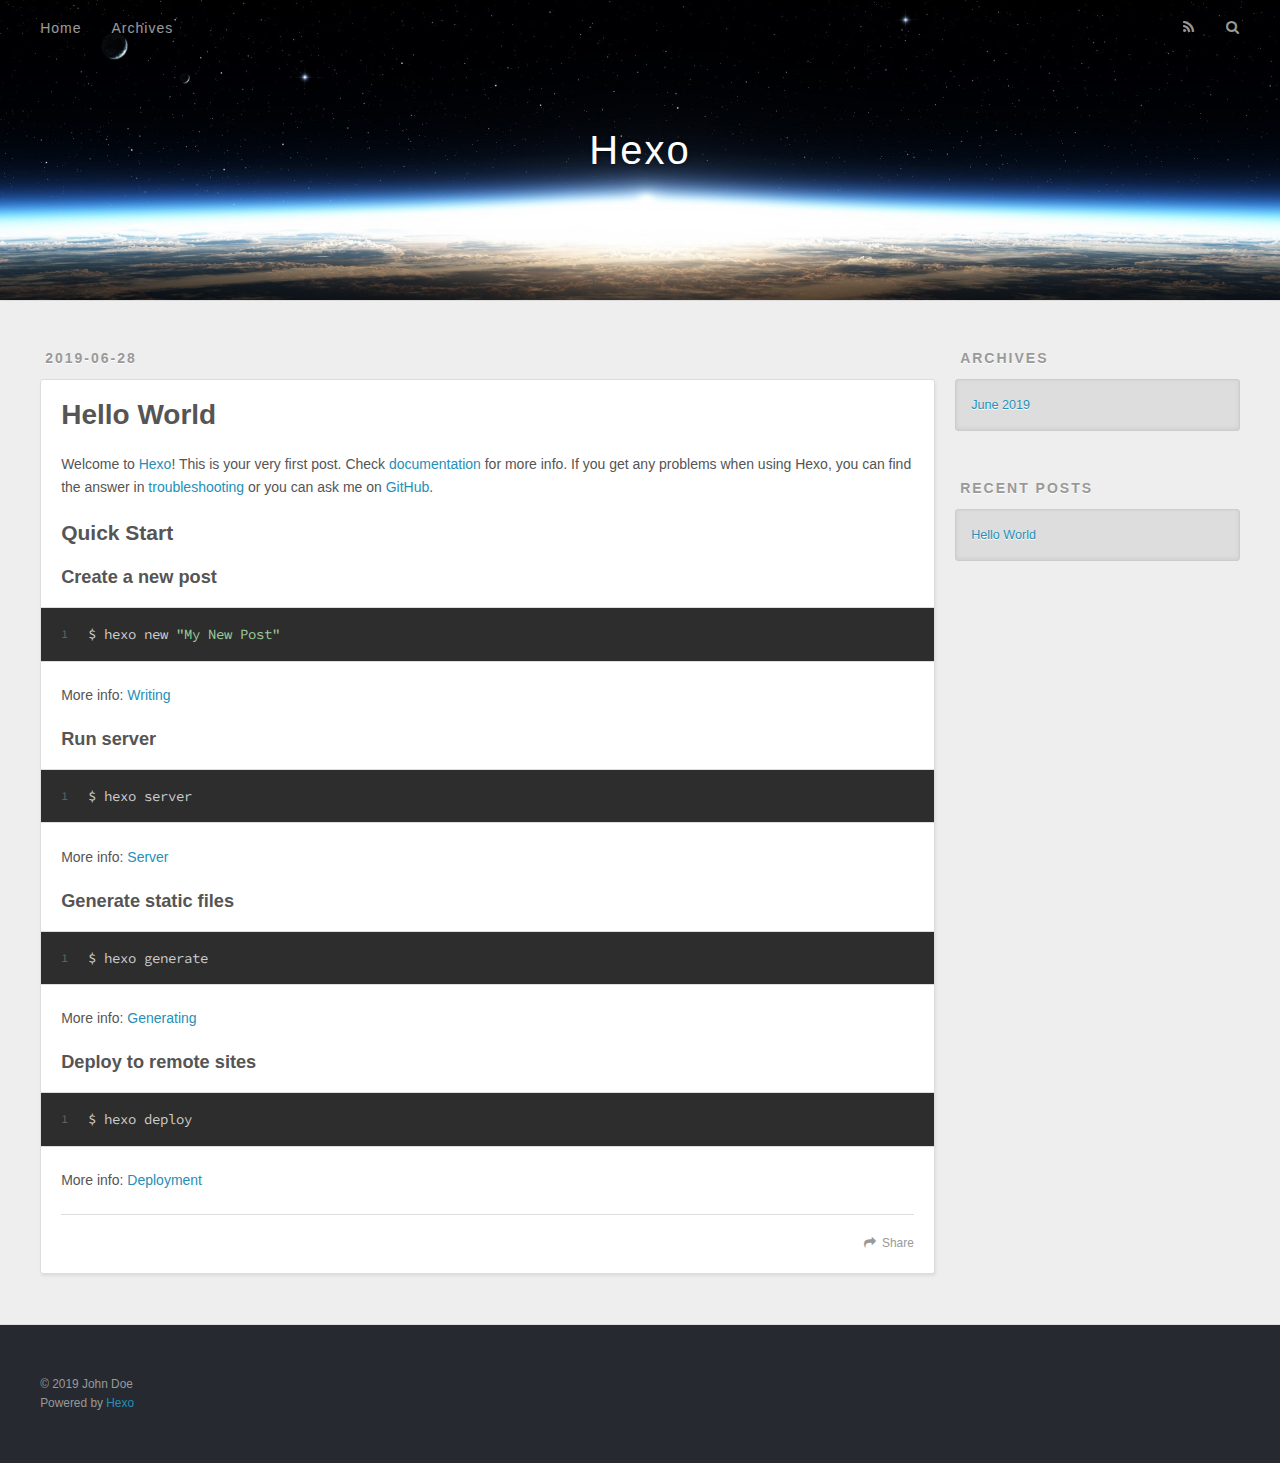
==== index.html @ 9d2465bb "Site updated: 2019-06-28 13:57:06" ====
<!DOCTYPE html>
<html>
<head><meta name="generator" content="Hexo 3.9.0">
  <meta charset="utf-8">
  

  
  <title>Hexo</title>
  <meta name="viewport" content="width=device-width, initial-scale=1, maximum-scale=1">
  <meta property="og:type" content="website">
<meta property="og:title" content="Hexo">
<meta property="og:url" content="http://yoursite.com/index.html">
<meta property="og:site_name" content="Hexo">
<meta property="og:locale" content="default">
<meta name="twitter:card" content="summary">
<meta name="twitter:title" content="Hexo">
  
    <link rel="alternate" href="/atom.xml" title="Hexo" type="application/atom+xml">
  
  
    <link rel="icon" href="/favicon.png">
  
  
    <link href="//fonts.googleapis.com/css?family=Source+Code+Pro" rel="stylesheet" type="text/css">
  
  <link rel="stylesheet" href="/css/style.css">
</head>
</html>
<body>
  <div id="container">
    <div id="wrap">
      <header id="header">
  <div id="banner"></div>
  <div id="header-outer" class="outer">
    <div id="header-title" class="inner">
      <h1 id="logo-wrap">
        <a href="/" id="logo">Hexo</a>
      </h1>
      
    </div>
    <div id="header-inner" class="inner">
      <nav id="main-nav">
        <a id="main-nav-toggle" class="nav-icon"></a>
        
          <a class="main-nav-link" href="/">Home</a>
        
          <a class="main-nav-link" href="/archives">Archives</a>
        
      </nav>
      <nav id="sub-nav">
        
          <a id="nav-rss-link" class="nav-icon" href="/atom.xml" title="RSS Feed"></a>
        
        <a id="nav-search-btn" class="nav-icon" title="Search"></a>
      </nav>
      <div id="search-form-wrap">
        <form action="//google.com/search" method="get" accept-charset="UTF-8" class="search-form"><input type="search" name="q" class="search-form-input" placeholder="Search"><button type="submit" class="search-form-submit">&#xF002;</button><input type="hidden" name="sitesearch" value="http://yoursite.com"></form>
      </div>
    </div>
  </div>
</header>
      <div class="outer">
        <section id="main">
  
    <article id="post-hello-world" class="article article-type-post" itemscope itemprop="blogPost">
  <div class="article-meta">
    <a href="/2019/06/28/hello-world/" class="article-date">
  <time datetime="2019-06-28T05:47:01.950Z" itemprop="datePublished">2019-06-28</time>
</a>
    
  </div>
  <div class="article-inner">
    
    
      <header class="article-header">
        
  
    <h1 itemprop="name">
      <a class="article-title" href="/2019/06/28/hello-world/">Hello World</a>
    </h1>
  

      </header>
    
    <div class="article-entry" itemprop="articleBody">
      
        <p>Welcome to <a href="https://hexo.io/" target="_blank" rel="noopener">Hexo</a>! This is your very first post. Check <a href="https://hexo.io/docs/" target="_blank" rel="noopener">documentation</a> for more info. If you get any problems when using Hexo, you can find the answer in <a href="https://hexo.io/docs/troubleshooting.html" target="_blank" rel="noopener">troubleshooting</a> or you can ask me on <a href="https://github.com/hexojs/hexo/issues" target="_blank" rel="noopener">GitHub</a>.</p>
<h2 id="Quick-Start"><a href="#Quick-Start" class="headerlink" title="Quick Start"></a>Quick Start</h2><h3 id="Create-a-new-post"><a href="#Create-a-new-post" class="headerlink" title="Create a new post"></a>Create a new post</h3><figure class="highlight bash"><table><tr><td class="gutter"><pre><span class="line">1</span><br></pre></td><td class="code"><pre><span class="line">$ hexo new <span class="string">"My New Post"</span></span><br></pre></td></tr></table></figure>

<p>More info: <a href="https://hexo.io/docs/writing.html" target="_blank" rel="noopener">Writing</a></p>
<h3 id="Run-server"><a href="#Run-server" class="headerlink" title="Run server"></a>Run server</h3><figure class="highlight bash"><table><tr><td class="gutter"><pre><span class="line">1</span><br></pre></td><td class="code"><pre><span class="line">$ hexo server</span><br></pre></td></tr></table></figure>

<p>More info: <a href="https://hexo.io/docs/server.html" target="_blank" rel="noopener">Server</a></p>
<h3 id="Generate-static-files"><a href="#Generate-static-files" class="headerlink" title="Generate static files"></a>Generate static files</h3><figure class="highlight bash"><table><tr><td class="gutter"><pre><span class="line">1</span><br></pre></td><td class="code"><pre><span class="line">$ hexo generate</span><br></pre></td></tr></table></figure>

<p>More info: <a href="https://hexo.io/docs/generating.html" target="_blank" rel="noopener">Generating</a></p>
<h3 id="Deploy-to-remote-sites"><a href="#Deploy-to-remote-sites" class="headerlink" title="Deploy to remote sites"></a>Deploy to remote sites</h3><figure class="highlight bash"><table><tr><td class="gutter"><pre><span class="line">1</span><br></pre></td><td class="code"><pre><span class="line">$ hexo deploy</span><br></pre></td></tr></table></figure>

<p>More info: <a href="https://hexo.io/docs/deployment.html" target="_blank" rel="noopener">Deployment</a></p>

      
    </div>
    <footer class="article-footer">
      <a data-url="http://yoursite.com/2019/06/28/hello-world/" data-id="cjxfopg160000b0yqtw25tuta" class="article-share-link">Share</a>
      
      
    </footer>
  </div>
  
</article>


  


</section>
        
          <aside id="sidebar">
  
    

  
    

  
    
  
    
  <div class="widget-wrap">
    <h3 class="widget-title">Archives</h3>
    <div class="widget">
      <ul class="archive-list"><li class="archive-list-item"><a class="archive-list-link" href="/archives/2019/06/">June 2019</a></li></ul>
    </div>
  </div>


  
    
  <div class="widget-wrap">
    <h3 class="widget-title">Recent Posts</h3>
    <div class="widget">
      <ul>
        
          <li>
            <a href="/2019/06/28/hello-world/">Hello World</a>
          </li>
        
      </ul>
    </div>
  </div>

  
</aside>
        
      </div>
      <footer id="footer">
  
  <div class="outer">
    <div id="footer-info" class="inner">
      &copy; 2019 John Doe<br>
      Powered by <a href="http://hexo.io/" target="_blank">Hexo</a>
    </div>
  </div>
</footer>
    </div>
    <nav id="mobile-nav">
  
    <a href="/" class="mobile-nav-link">Home</a>
  
    <a href="/archives" class="mobile-nav-link">Archives</a>
  
</nav>
    

<script src="//ajax.googleapis.com/ajax/libs/jquery/2.0.3/jquery.min.js"></script>


  <link rel="stylesheet" href="/fancybox/jquery.fancybox.css">
  <script src="/fancybox/jquery.fancybox.pack.js"></script>


<script src="/js/script.js"></script>



  </div>
</body>
</html>
---- css/style.css ----
body {
  width: 100%;
}
body:before,
body:after {
  content: "";
  display: table;
}
body:after {
  clear: both;
}
html,
body,
div,
span,
applet,
object,
iframe,
h1,
h2,
h3,
h4,
h5,
h6,
p,
blockquote,
pre,
a,
abbr,
acronym,
address,
big,
cite,
code,
del,
dfn,
em,
img,
ins,
kbd,
q,
s,
samp,
small,
strike,
strong,
sub,
sup,
tt,
var,
dl,
dt,
dd,
ol,
ul,
li,
fieldset,
form,
label,
legend,
table,
caption,
tbody,
tfoot,
thead,
tr,
th,
td {
  margin: 0;
  padding: 0;
  border: 0;
  outline: 0;
  font-weight: inherit;
  font-style: inherit;
  font-family: inherit;
  font-size: 100%;
  vertical-align: baseline;
}
body {
  line-height: 1;
  color: #000;
  background: #fff;
}
ol,
ul {
  list-style: none;
}
table {
  border-collapse: separate;
  border-spacing: 0;
  vertical-align: middle;
}
caption,
th,
td {
  text-align: left;
  font-weight: normal;
  vertical-align: middle;
}
a img {
  border: none;
}
input,
button {
  margin: 0;
  padding: 0;
}
input::-moz-focus-inner,
button::-moz-focus-inner {
  border: 0;
  padding: 0;
}
@font-face {
  font-family: FontAwesome;
  font-style: normal;
  font-weight: normal;
  src: url("fonts/fontawesome-webfont.eot?v=#4.0.3");
  src: url("fonts/fontawesome-webfont.eot?#iefix&v=#4.0.3") format("embedded-opentype"), url("fonts/fontawesome-webfont.woff?v=#4.0.3") format("woff"), url("fonts/fontawesome-webfont.ttf?v=#4.0.3") format("truetype"), url("fonts/fontawesome-webfont.svg#fontawesomeregular?v=#4.0.3") format("svg");
}
html,
body,
#container {
  height: 100%;
}
body {
  background: #eee;
  font: 14px -apple-system, BlinkMacSystemFont, "Segoe UI", "Roboto", "Oxygen", "Ubuntu", "Cantarell", "Fira Sans", "Droid Sans", "Helvetica Neue", sans-serif;
  -webkit-text-size-adjust: 100%;
}
.outer {
  max-width: 1220px;
  margin: 0 auto;
  padding: 0 20px;
}
.outer:before,
.outer:after {
  content: "";
  display: table;
}
.outer:after {
  clear: both;
}
.inner {
  display: inline;
  float: left;
  width: 98.33333333333333%;
  margin: 0 0.833333333333333%;
}
.left,
.alignleft {
  float: left;
}
.right,
.alignright {
  float: right;
}
.clear {
  clear: both;
}
#container {
  position: relative;
}
.mobile-nav-on {
  overflow: hidden;
}
#wrap {
  height: 100%;
  width: 100%;
  position: absolute;
  top: 0;
  left: 0;
  -webkit-transition: 0.2s ease-out;
  -moz-transition: 0.2s ease-out;
  -ms-transition: 0.2s ease-out;
  transition: 0.2s ease-out;
  z-index: 1;
  background: #eee;
}
.mobile-nav-on #wrap {
  left: 280px;
}
@media screen and (min-width: 768px) {
  #main {
    display: inline;
    float: left;
    width: 73.33333333333333%;
    margin: 0 0.833333333333333%;
  }
}
.article-date,
.article-category-link,
.archive-year,
.widget-title {
  text-decoration: none;
  text-transform: uppercase;
  letter-spacing: 2px;
  color: #999;
  margin-bottom: 1em;
  margin-left: 5px;
  line-height: 1em;
  text-shadow: 0 1px #fff;
  font-weight: bold;
}
.article-inner,
.archive-article-inner {
  background: #fff;
  -webkit-box-shadow: 1px 2px 3px #ddd;
  box-shadow: 1px 2px 3px #ddd;
  border: 1px solid #ddd;
  border-radius: 3px;
}
.article-entry h1,
.widget h1 {
  font-size: 2em;
}
.article-entry h2,
.widget h2 {
  font-size: 1.5em;
}
.article-entry h3,
.widget h3 {
  font-size: 1.3em;
}
.article-entry h4,
.widget h4 {
  font-size: 1.2em;
}
.article-entry h5,
.widget h5 {
  font-size: 1em;
}
.article-entry h6,
.widget h6 {
  font-size: 1em;
  color: #999;
}
.article-entry hr,
.widget hr {
  border: 1px dashed #ddd;
}
.article-entry strong,
.widget strong {
  font-weight: bold;
}
.article-entry em,
.widget em,
.article-entry cite,
.widget cite {
  font-style: italic;
}
.article-entry sup,
.widget sup,
.article-entry sub,
.widget sub {
  font-size: 0.75em;
  line-height: 0;
  position: relative;
  vertical-align: baseline;
}
.article-entry sup,
.widget sup {
  top: -0.5em;
}
.article-entry sub,
.widget sub {
  bottom: -0.2em;
}
.article-entry small,
.widget small {
  font-size: 0.85em;
}
.article-entry acronym,
.widget acronym,
.article-entry abbr,
.widget abbr {
  border-bottom: 1px dotted;
}
.article-entry ul,
.widget ul,
.article-entry ol,
.widget ol,
.article-entry dl,
.widget dl {
  margin: 0 20px;
  line-height: 1.6em;
}
.article-entry ul ul,
.widget ul ul,
.article-entry ol ul,
.widget ol ul,
.article-entry ul ol,
.widget ul ol,
.article-entry ol ol,
.widget ol ol {
  margin-top: 0;
  margin-bottom: 0;
}
.article-entry ul,
.widget ul {
  list-style: disc;
}
.article-entry ol,
.widget ol {
  list-style: decimal;
}
.article-entry dt,
.widget dt {
  font-weight: bold;
}
#header {
  height: 300px;
  position: relative;
  border-bottom: 1px solid #ddd;
}
#header:before,
#header:after {
  content: "";
  position: absolute;
  left: 0;
  right: 0;
  height: 40px;
}
#header:before {
  top: 0;
  background: -webkit-linear-gradient(rgba(0,0,0,0.2), transparent);
  background: -moz-linear-gradient(rgba(0,0,0,0.2), transparent);
  background: -ms-linear-gradient(rgba(0,0,0,0.2), transparent);
  background: linear-gradient(rgba(0,0,0,0.2), transparent);
}
#header:after {
  bottom: 0;
  background: -webkit-linear-gradient(transparent, rgba(0,0,0,0.2));
  background: -moz-linear-gradient(transparent, rgba(0,0,0,0.2));
  background: -ms-linear-gradient(transparent, rgba(0,0,0,0.2));
  background: linear-gradient(transparent, rgba(0,0,0,0.2));
}
#header-outer {
  height: 100%;
  position: relative;
}
#header-inner {
  position: relative;
  overflow: hidden;
}
#banner {
  position: absolute;
  top: 0;
  left: 0;
  width: 100%;
  height: 100%;
  background: url("images/banner.jpg") center #000;
  -webkit-background-size: cover;
  -moz-background-size: cover;
  background-size: cover;
  z-index: -1;
}
#header-title {
  text-align: center;
  height: 40px;
  position: absolute;
  top: 50%;
  left: 0;
  margin-top: -20px;
}
#logo,
#subtitle {
  text-decoration: none;
  color: #fff;
  font-weight: 300;
  text-shadow: 0 1px 4px rgba(0,0,0,0.3);
}
#logo {
  font-size: 40px;
  line-height: 40px;
  letter-spacing: 2px;
}
#subtitle {
  font-size: 16px;
  line-height: 16px;
  letter-spacing: 1px;
}
#subtitle-wrap {
  margin-top: 16px;
}
#main-nav {
  float: left;
  margin-left: -15px;
}
.nav-icon,
.main-nav-link {
  float: left;
  color: #fff;
  opacity: 0.6;
  text-decoration: none;
  text-shadow: 0 1px rgba(0,0,0,0.2);
  -webkit-transition: opacity 0.2s;
  -moz-transition: opacity 0.2s;
  -ms-transition: opacity 0.2s;
  transition: opacity 0.2s;
  display: block;
  padding: 20px 15px;
}
.nav-icon:hover,
.main-nav-link:hover {
  opacity: 1;
}
.nav-icon {
  font-family: FontAwesome;
  text-align: center;
  font-size: 14px;
  width: 14px;
  height: 14px;
  padding: 20px 15px;
  position: relative;
  cursor: pointer;
}
.main-nav-link {
  font-weight: 300;
  letter-spacing: 1px;
}
@media screen and (max-width: 479px) {
  .main-nav-link {
    display: none;
  }
}
#main-nav-toggle {
  display: none;
}
#main-nav-toggle:before {
  content: "\f0c9";
}
@media screen and (max-width: 479px) {
  #main-nav-toggle {
    display: block;
  }
}
#sub-nav {
  float: right;
  margin-right: -15px;
}
#nav-rss-link:before {
  content: "\f09e";
}
#nav-search-btn:before {
  content: "\f002";
}
#search-form-wrap {
  position: absolute;
  top: 15px;
  width: 150px;
  height: 30px;
  right: -150px;
  opacity: 0;
  -webkit-transition: 0.2s ease-out;
  -moz-transition: 0.2s ease-out;
  -ms-transition: 0.2s ease-out;
  transition: 0.2s ease-out;
}
#search-form-wrap.on {
  opacity: 1;
  right: 0;
}
@media screen and (max-width: 479px) {
  #search-form-wrap {
    width: 100%;
    right: -100%;
  }
}
.search-form {
  position: absolute;
  top: 0;
  left: 0;
  right: 0;
  background: #fff;
  padding: 5px 15px;
  border-radius: 15px;
  -webkit-box-shadow: 0 0 10px rgba(0,0,0,0.3);
  box-shadow: 0 0 10px rgba(0,0,0,0.3);
}
.search-form-input {
  border: none;
  background: none;
  color: #555;
  width: 100%;
  font: 13px -apple-system, BlinkMacSystemFont, "Segoe UI", "Roboto", "Oxygen", "Ubuntu", "Cantarell", "Fira Sans", "Droid Sans", "Helvetica Neue", sans-serif;
  outline: none;
}
.search-form-input::-webkit-search-results-decoration,
.search-form-input::-webkit-search-cancel-button {
  -webkit-appearance: none;
}
.search-form-submit {
  position: absolute;
  top: 50%;
  right: 10px;
  margin-top: -7px;
  font: 13px FontAwesome;
  border: none;
  background: none;
  color: #bbb;
  cursor: pointer;
}
.search-form-submit:hover,
.search-form-submit:focus {
  color: #777;
}
.article {
  margin: 50px 0;
}
.article-inner {
  overflow: hidden;
}
.article-meta:before,
.article-meta:after {
  content: "";
  display: table;
}
.article-meta:after {
  clear: both;
}
.article-date {
  float: left;
}
.article-category {
  float: left;
  line-height: 1em;
  color: #ccc;
  text-shadow: 0 1px #fff;
  margin-left: 8px;
}
.article-category:before {
  content: "\2022";
}
.article-category-link {
  margin: 0 12px 1em;
}
.article-header {
  padding: 20px 20px 0;
}
.article-title {
  text-decoration: none;
  font-size: 2em;
  font-weight: bold;
  color: #555;
  line-height: 1.1em;
  -webkit-transition: color 0.2s;
  -moz-transition: color 0.2s;
  -ms-transition: color 0.2s;
  transition: color 0.2s;
}
a.article-title:hover {
  color: #258fb8;
}
.article-entry {
  color: #555;
  padding: 0 20px;
}
.article-entry:before,
.article-entry:after {
  content: "";
  display: table;
}
.article-entry:after {
  clear: both;
}
.article-entry p,
.article-entry table {
  line-height: 1.6em;
  margin: 1.6em 0;
}
.article-entry h1,
.article-entry h2,
.article-entry h3,
.article-entry h4,
.article-entry h5,
.article-entry h6 {
  font-weight: bold;
}
.article-entry h1,
.article-entry h2,
.article-entry h3,
.article-entry h4,
.article-entry h5,
.article-entry h6 {
  line-height: 1.1em;
  margin: 1.1em 0;
}
.article-entry a {
  color: #258fb8;
  text-decoration: none;
}
.article-entry a:hover {
  text-decoration: underline;
}
.article-entry ul,
.article-entry ol,
.article-entry dl {
  margin-top: 1.6em;
  margin-bottom: 1.6em;
}
.article-entry img,
.article-entry video {
  max-width: 100%;
  height: auto;
  display: block;
  margin: auto;
}
.article-entry iframe {
  border: none;
}
.article-entry table {
  width: 100%;
  border-collapse: collapse;
  border-spacing: 0;
}
.article-entry th {
  font-weight: bold;
  border-bottom: 3px solid #ddd;
  padding-bottom: 0.5em;
}
.article-entry td {
  border-bottom: 1px solid #ddd;
  padding: 10px 0;
}
.article-entry blockquote {
  font-family: Georgia, "Times New Roman", serif;
  font-size: 1.4em;
  margin: 1.6em 20px;
  text-align: center;
}
.article-entry blockquote footer {
  font-size: 14px;
  margin: 1.6em 0;
  font-family: -apple-system, BlinkMacSystemFont, "Segoe UI", "Roboto", "Oxygen", "Ubuntu", "Cantarell", "Fira Sans", "Droid Sans", "Helvetica Neue", sans-serif;
}
.article-entry blockquote footer cite:before {
  content: "—";
  padding: 0 0.5em;
}
.article-entry .pullquote {
  text-align: left;
  width: 45%;
  margin: 0;
}
.article-entry .pullquote.left {
  margin-left: 0.5em;
  margin-right: 1em;
}
.article-entry .pullquote.right {
  margin-right: 0.5em;
  margin-left: 1em;
}
.article-entry .caption {
  color: #999;
  display: block;
  font-size: 0.9em;
  margin-top: 0.5em;
  position: relative;
  text-align: center;
}
.article-entry .video-container {
  position: relative;
  padding-top: 56.25%;
  height: 0;
  overflow: hidden;
}
.article-entry .video-container iframe,
.article-entry .video-container object,
.article-entry .video-container embed {
  position: absolute;
  top: 0;
  left: 0;
  width: 100%;
  height: 100%;
  margin-top: 0;
}
.article-more-link a {
  display: inline-block;
  line-height: 1em;
  padding: 6px 15px;
  border-radius: 15px;
  background: #eee;
  color: #999;
  text-shadow: 0 1px #fff;
  text-decoration: none;
}
.article-more-link a:hover {
  background: #258fb8;
  color: #fff;
  text-decoration: none;
  text-shadow: 0 1px #1e7293;
}
.article-footer {
  font-size: 0.85em;
  line-height: 1.6em;
  border-top: 1px solid #ddd;
  padding-top: 1.6em;
  margin: 0 20px 20px;
}
.article-footer:before,
.article-footer:after {
  content: "";
  display: table;
}
.article-footer:after {
  clear: both;
}
.article-footer a {
  color: #999;
  text-decoration: none;
}
.article-footer a:hover {
  color: #555;
}
.article-tag-list-item {
  float: left;
  margin-right: 10px;
}
.article-tag-list-link:before {
  content: "#";
}
.article-comment-link {
  float: right;
}
.article-comment-link:before {
  content: "\f075";
  font-family: FontAwesome;
  padding-right: 8px;
}
.article-share-link {
  cursor: pointer;
  float: right;
  margin-left: 20px;
}
.article-share-link:before {
  content: "\f064";
  font-family: FontAwesome;
  padding-right: 6px;
}
#article-nav {
  position: relative;
}
#article-nav:before,
#article-nav:after {
  content: "";
  display: table;
}
#article-nav:after {
  clear: both;
}
@media screen and (min-width: 768px) {
  #article-nav {
    margin: 50px 0;
  }
  #article-nav:before {
    width: 8px;
    height: 8px;
    position: absolute;
    top: 50%;
    left: 50%;
    margin-top: -4px;
    margin-left: -4px;
    content: "";
    border-radius: 50%;
    background: #ddd;
    -webkit-box-shadow: 0 1px 2px #fff;
    box-shadow: 0 1px 2px #fff;
  }
}
.article-nav-link-wrap {
  text-decoration: none;
  text-shadow: 0 1px #fff;
  color: #999;
  -webkit-box-sizing: border-box;
  -moz-box-sizing: border-box;
  box-sizing: border-box;
  margin-top: 50px;
  text-align: center;
  display: block;
}
.article-nav-link-wrap:hover {
  color: #555;
}
@media screen and (min-width: 768px) {
  .article-nav-link-wrap {
    width: 50%;
    margin-top: 0;
  }
}
@media screen and (min-width: 768px) {
  #article-nav-newer {
    float: left;
    text-align: right;
    padding-right: 20px;
  }
}
@media screen and (min-width: 768px) {
  #article-nav-older {
    float: right;
    text-align: left;
    padding-left: 20px;
  }
}
.article-nav-caption {
  text-transform: uppercase;
  letter-spacing: 2px;
  color: #ddd;
  line-height: 1em;
  font-weight: bold;
}
#article-nav-newer .article-nav-caption {
  margin-right: -2px;
}
.article-nav-title {
  font-size: 0.85em;
  line-height: 1.6em;
  margin-top: 0.5em;
}
.article-share-box {
  position: absolute;
  display: none;
  background: #fff;
  -webkit-box-shadow: 1px 2px 10px rgba(0,0,0,0.2);
  box-shadow: 1px 2px 10px rgba(0,0,0,0.2);
  border-radius: 3px;
  margin-left: -145px;
  overflow: hidden;
  z-index: 1;
}
.article-share-box.on {
  display: block;
}
.article-share-input {
  width: 100%;
  background: none;
  -webkit-box-sizing: border-box;
  -moz-box-sizing: border-box;
  box-sizing: border-box;
  font: 14px -apple-system, BlinkMacSystemFont, "Segoe UI", "Roboto", "Oxygen", "Ubuntu", "Cantarell", "Fira Sans", "Droid Sans", "Helvetica Neue", sans-serif;
  padding: 0 15px;
  color: #555;
  outline: none;
  border: 1px solid #ddd;
  border-radius: 3px 3px 0 0;
  height: 36px;
  line-height: 36px;
}
.article-share-links {
  background: #eee;
}
.article-share-links:before,
.article-share-links:after {
  content: "";
  display: table;
}
.article-share-links:after {
  clear: both;
}
.article-share-twitter,
.article-share-facebook,
.article-share-pinterest,
.article-share-google {
  width: 50px;
  height: 36px;
  display: block;
  float: left;
  position: relative;
  color: #999;
  text-shadow: 0 1px #fff;
}
.article-share-twitter:before,
.article-share-facebook:before,
.article-share-pinterest:before,
.article-share-google:before {
  font-size: 20px;
  font-family: FontAwesome;
  width: 20px;
  height: 20px;
  position: absolute;
  top: 50%;
  left: 50%;
  margin-top: -10px;
  margin-left: -10px;
  text-align: center;
}
.article-share-twitter:hover,
.article-share-facebook:hover,
.article-share-pinterest:hover,
.article-share-google:hover {
  color: #fff;
}
.article-share-twitter:before {
  content: "\f099";
}
.article-share-twitter:hover {
  background: #00aced;
  text-shadow: 0 1px #008abe;
}
.article-share-facebook:before {
  content: "\f09a";
}
.article-share-facebook:hover {
  background: #3b5998;
  text-shadow: 0 1px #2f477a;
}
.article-share-pinterest:before {
  content: "\f0d2";
}
.article-share-pinterest:hover {
  background: #cb2027;
  text-shadow: 0 1px #a21a1f;
}
.article-share-google:before {
  content: "\f0d5";
}
.article-share-google:hover {
  background: #dd4b39;
  text-shadow: 0 1px #be3221;
}
.article-gallery {
  background: #000;
  position: relative;
}
.article-gallery-photos {
  position: relative;
  overflow: hidden;
}
.article-gallery-img {
  display: none;
  max-width: 100%;
}
.article-gallery-img:first-child {
  display: block;
}
.article-gallery-img.loaded {
  position: absolute;
  display: block;
}
.article-gallery-img img {
  display: block;
  max-width: 100%;
  margin: 0 auto;
}
#comments {
  background: #fff;
  -webkit-box-shadow: 1px 2px 3px #ddd;
  box-shadow: 1px 2px 3px #ddd;
  padding: 20px;
  border: 1px solid #ddd;
  border-radius: 3px;
  margin: 50px 0;
}
#comments a {
  color: #258fb8;
}
.archives-wrap {
  margin: 50px 0;
}
.archives:before,
.archives:after {
  content: "";
  display: table;
}
.archives:after {
  clear: both;
}
.archive-year-wrap {
  margin-bottom: 1em;
}
.archives {
  -webkit-column-gap: 10px;
  -moz-column-gap: 10px;
  column-gap: 10px;
}
@media screen and (min-width: 480px) and (max-width: 767px) {
  .archives {
    -webkit-column-count: 2;
    -moz-column-count: 2;
    column-count: 2;
  }
}
@media screen and (min-width: 768px) {
  .archives {
    -webkit-column-count: 3;
    -moz-column-count: 3;
    column-count: 3;
  }
}
.archive-article {
  -webkit-column-break-inside: avoid;
  page-break-inside: avoid;
  overflow: hidden;
  break-inside: avoid-column;
}
.archive-article-inner {
  padding: 10px;
  margin-bottom: 15px;
}
.archive-article-title {
  text-decoration: none;
  font-weight: bold;
  color: #555;
  -webkit-transition: color 0.2s;
  -moz-transition: color 0.2s;
  -ms-transition: color 0.2s;
  transition: color 0.2s;
  line-height: 1.6em;
}
.archive-article-title:hover {
  color: #258fb8;
}
.archive-article-footer {
  margin-top: 1em;
}
.archive-article-date {
  color: #999;
  text-decoration: none;
  font-size: 0.85em;
  line-height: 1em;
  margin-bottom: 0.5em;
  display: block;
}
#page-nav {
  margin: 50px auto;
  background: #fff;
  -webkit-box-shadow: 1px 2px 3px #ddd;
  box-shadow: 1px 2px 3px #ddd;
  border: 1px solid #ddd;
  border-radius: 3px;
  text-align: center;
  color: #999;
  overflow: hidden;
}
#page-nav:before,
#page-nav:after {
  content: "";
  display: table;
}
#page-nav:after {
  clear: both;
}
#page-nav a,
#page-nav span {
  padding: 10px 20px;
  line-height: 1;
  height: 2ex;
}
#page-nav a {
  color: #999;
  text-decoration: none;
}
#page-nav a:hover {
  background: #999;
  color: #fff;
}
#page-nav .prev {
  float: left;
}
#page-nav .next {
  float: right;
}
#page-nav .page-number {
  display: inline-block;
}
@media screen and (max-width: 479px) {
  #page-nav .page-number {
    display: none;
  }
}
#page-nav .current {
  color: #555;
  font-weight: bold;
}
#page-nav .space {
  color: #ddd;
}
#footer {
  background: #262a30;
  padding: 50px 0;
  border-top: 1px solid #ddd;
  color: #999;
}
#footer a {
  color: #258fb8;
  text-decoration: none;
}
#footer a:hover {
  text-decoration: underline;
}
#footer-info {
  line-height: 1.6em;
  font-size: 0.85em;
}
.article-entry pre,
.article-entry .highlight {
  background: #2d2d2d;
  margin: 0 -20px;
  padding: 15px 20px;
  border-style: solid;
  border-color: #ddd;
  border-width: 1px 0;
  overflow: auto;
  color: #ccc;
  line-height: 22.400000000000002px;
}
.article-entry .highlight .gutter pre,
.article-entry .gist .gist-file .gist-data .line-numbers {
  color: #666;
  font-size: 0.85em;
}
.article-entry pre,
.article-entry code {
  font-family: "Source Code Pro", Consolas, Monaco, Menlo, Consolas, monospace;
}
.article-entry code {
  background: #eee;
  text-shadow: 0 1px #fff;
  padding: 0 0.3em;
}
.article-entry pre code {
  background: none;
  text-shadow: none;
  padding: 0;
}
.article-entry .highlight pre {
  border: none;
  margin: 0;
  padding: 0;
}
.article-entry .highlight table {
  margin: 0;
  width: auto;
}
.article-entry .highlight td {
  border: none;
  padding: 0;
}
.article-entry .highlight figcaption {
  font-size: 0.85em;
  color: #999;
  line-height: 1em;
  margin-bottom: 1em;
}
.article-entry .highlight figcaption:before,
.article-entry .highlight figcaption:after {
  content: "";
  display: table;
}
.article-entry .highlight figcaption:after {
  clear: both;
}
.article-entry .highlight figcaption a {
  float: right;
}
.article-entry .highlight .gutter pre {
  text-align: right;
  padding-right: 20px;
}
.article-entry .highlight .line {
  height: 22.400000000000002px;
}
.article-entry .highlight .line.marked {
  background: #515151;
}
.article-entry .gist {
  margin: 0 -20px;
  border-style: solid;
  border-color: #ddd;
  border-width: 1px 0;
  background: #2d2d2d;
  padding: 15px 20px 15px 0;
}
.article-entry .gist .gist-file {
  border: none;
  font-family: "Source Code Pro", Consolas, Monaco, Menlo, Consolas, monospace;
  margin: 0;
}
.article-entry .gist .gist-file .gist-data {
  background: none;
  border: none;
}
.article-entry .gist .gist-file .gist-data .line-numbers {
  background: none;
  border: none;
  padding: 0 20px 0 0;
}
.article-entry .gist .gist-file .gist-data .line-data {
  padding: 0 !important;
}
.article-entry .gist .gist-file .highlight {
  margin: 0;
  padding: 0;
  border: none;
}
.article-entry .gist .gist-file .gist-meta {
  background: #2d2d2d;
  color: #999;
  font: 0.85em -apple-system, BlinkMacSystemFont, "Segoe UI", "Roboto", "Oxygen", "Ubuntu", "Cantarell", "Fira Sans", "Droid Sans", "Helvetica Neue", sans-serif;
  text-shadow: 0 0;
  padding: 0;
  margin-top: 1em;
  margin-left: 20px;
}
.article-entry .gist .gist-file .gist-meta a {
  color: #258fb8;
  font-weight: normal;
}
.article-entry .gist .gist-file .gist-meta a:hover {
  text-decoration: underline;
}
pre .comment,
pre .title {
  color: #999;
}
pre .variable,
pre .attribute,
pre .tag,
pre .regexp,
pre .ruby .constant,
pre .xml .tag .title,
pre .xml .pi,
pre .xml .doctype,
pre .html .doctype,
pre .css .id,
pre .css .class,
pre .css .pseudo {
  color: #f2777a;
}
pre .number,
pre .preprocessor,
pre .built_in,
pre .literal,
pre .params,
pre .constant {
  color: #f99157;
}
pre .class,
pre .ruby .class .title,
pre .css .rules .attribute {
  color: #9c9;
}
pre .string,
pre .value,
pre .inheritance,
pre .header,
pre .ruby .symbol,
pre .xml .cdata {
  color: #9c9;
}
pre .css .hexcolor {
  color: #6cc;
}
pre .function,
pre .python .decorator,
pre .python .title,
pre .ruby .function .title,
pre .ruby .title .keyword,
pre .perl .sub,
pre .javascript .title,
pre .coffeescript .title {
  color: #69c;
}
pre .keyword,
pre .javascript .function {
  color: #c9c;
}
@media screen and (max-width: 479px) {
  #mobile-nav {
    position: absolute;
    top: 0;
    left: 0;
    width: 280px;
    height: 100%;
    background: #191919;
    border-right: 1px solid #fff;
  }
}
@media screen and (max-width: 479px) {
  .mobile-nav-link {
    display: block;
    color: #999;
    text-decoration: none;
    padding: 15px 20px;
    font-weight: bold;
  }
  .mobile-nav-link:hover {
    color: #fff;
  }
}
@media screen and (min-width: 768px) {
  #sidebar {
    display: inline;
    float: left;
    width: 23.333333333333332%;
    margin: 0 0.833333333333333%;
  }
}
.widget-wrap {
  margin: 50px 0;
}
.widget {
  color: #777;
  text-shadow: 0 1px #fff;
  background: #ddd;
  -webkit-box-shadow: 0 -1px 4px #ccc inset;
  box-shadow: 0 -1px 4px #ccc inset;
  border: 1px solid #ccc;
  padding: 15px;
  border-radius: 3px;
}
.widget a {
  color: #258fb8;
  text-decoration: none;
}
.widget a:hover {
  text-decoration: underline;
}
.widget ul ul,
.widget ol ul,
.widget dl ul,
.widget ul ol,
.widget ol ol,
.widget dl ol,
.widget ul dl,
.widget ol dl,
.widget dl dl {
  margin-left: 15px;
  list-style: disc;
}
.widget {
  line-height: 1.6em;
  word-wrap: break-word;
  font-size: 0.9em;
}
.widget ul,
.widget ol {
  list-style: none;
  margin: 0;
}
.widget ul ul,
.widget ol ul,
.widget ul ol,
.widget ol ol {
  margin: 0 20px;
}
.widget ul ul,
.widget ol ul {
  list-style: disc;
}
.widget ul ol,
.widget ol ol {
  list-style: decimal;
}
.category-list-count,
.tag-list-count,
.archive-list-count {
  padding-left: 5px;
  color: #999;
  font-size: 0.85em;
}
.category-list-count:before,
.tag-list-count:before,
.archive-list-count:before {
  content: "(";
}
.category-list-count:after,
.tag-list-count:after,
.archive-list-count:after {
  content: ")";
}
.tagcloud a {
  margin-right: 5px;
  display: inline-block;
}
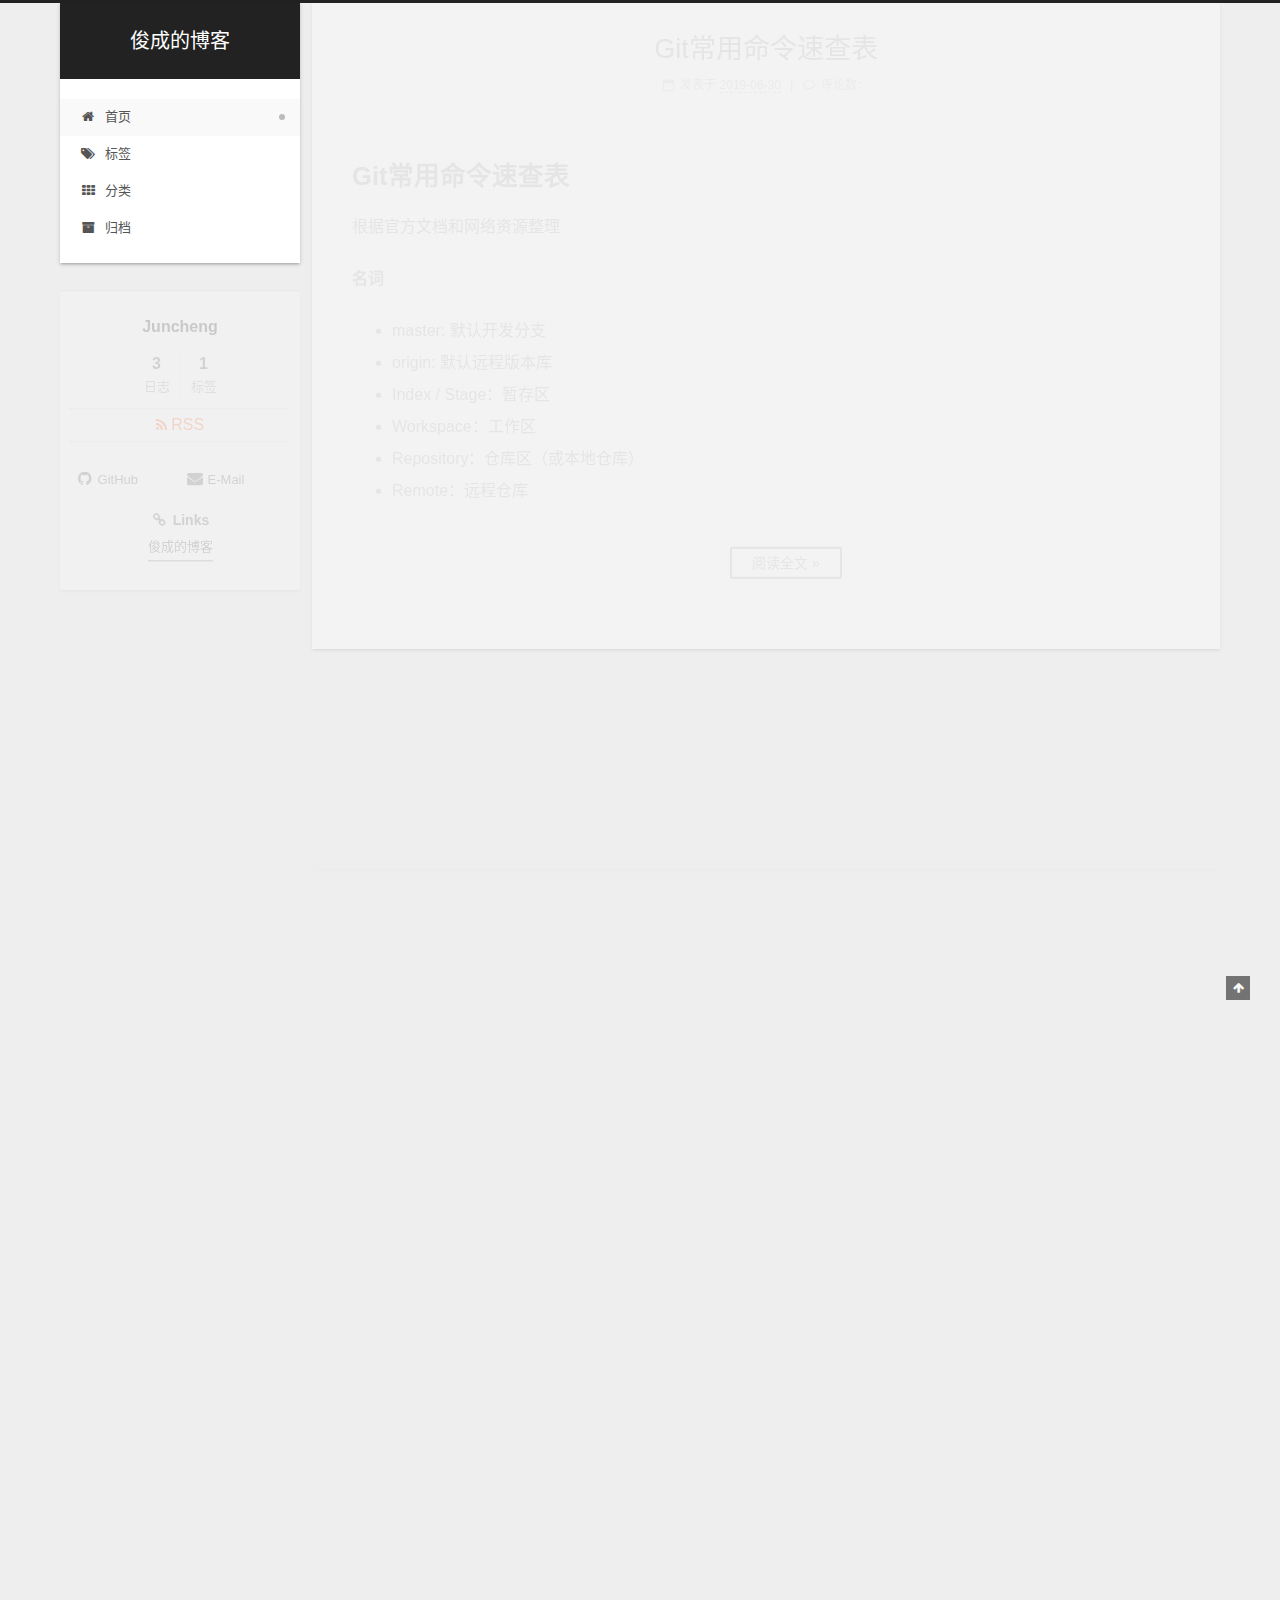
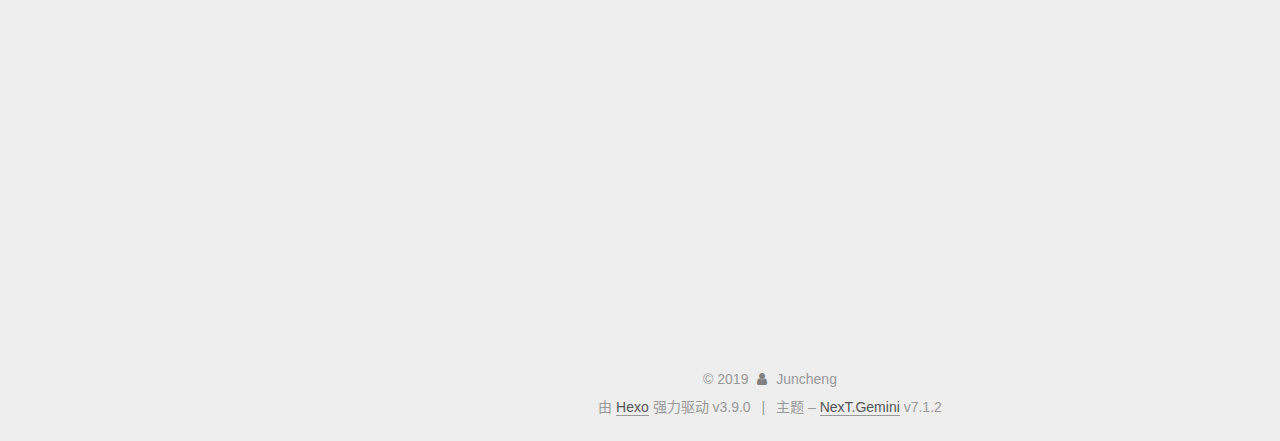
==== commit 9ddc8522: "Site updated: 2019-06-30 05:55:09" ====
--- a/index.html
+++ b/index.html
@@ -1,188 +1,1129 @@
 <!DOCTYPE html>
-<html>
+
+
+
+
+
+
+
+
+
+
+
+
+  
+
+
+<html class="theme-next gemini use-motion" lang="zh-CN">
 <head><meta name="generator" content="Hexo 3.9.0">
-  <meta charset="utf-8">
-  
-
-  
-  <title>Hexo</title>
-  <meta name="viewport" content="width=device-width, initial-scale=1, maximum-scale=1">
+  <meta charset="UTF-8">
+<meta http-equiv="X-UA-Compatible" content="IE=edge">
+<meta name="viewport" content="width=device-width, initial-scale=1, maximum-scale=2">
+<meta name="theme-color" content="#222">
+
+
+
+
+
+
+
+
+
+
+
+
+
+
+
+
+
+
+
+
+
+
+<link rel="stylesheet" href="/lib/font-awesome/css/font-awesome.min.css?v=4.7.0">
+
+<link rel="stylesheet" href="/css/main.css?v=7.1.2">
+
+
+  <link rel="apple-touch-icon" sizes="180x180" href="/images/apple-touch-icon-next.png?v=7.1.2">
+
+
+  <link rel="icon" type="image/png" sizes="32x32" href="/images/favicon-32x32-next.png?v=7.1.2">
+
+
+  <link rel="icon" type="image/png" sizes="16x16" href="/images/favicon-16x16-next.png?v=7.1.2">
+
+
+  <link rel="mask-icon" href="/images/logo.svg?v=7.1.2" color="#222">
+
+
+
+
+
+
+
+<script id="hexo.configurations">
+  var NexT = window.NexT || {};
+  var CONFIG = {
+    root: '/',
+    scheme: 'Gemini',
+    version: '7.1.2',
+    sidebar: {"position":"left","display":"post","offset":12,"onmobile":false,"dimmer":false},
+    back2top: true,
+    back2top_sidebar: false,
+    fancybox: false,
+    fastclick: false,
+    lazyload: false,
+    tabs: true,
+    motion: {"enable":true,"async":false,"transition":{"post_block":"fadeIn","post_header":"slideDownIn","post_body":"slideDownIn","coll_header":"slideLeftIn","sidebar":"slideUpIn"}},
+    algolia: {
+      applicationID: '',
+      apiKey: '',
+      indexName: '',
+      hits: {"per_page":10},
+      labels: {"input_placeholder":"Search for Posts","hits_empty":"We didn't find any results for the search: ${query}","hits_stats":"${hits} results found in ${time} ms"}
+    }
+  };
+</script>
+
+
+  
+
+
+
+
   <meta property="og:type" content="website">
-<meta property="og:title" content="Hexo">
-<meta property="og:url" content="http://yoursite.com/index.html">
-<meta property="og:site_name" content="Hexo">
-<meta property="og:locale" content="default">
+<meta property="og:title" content="俊成的博客">
+<meta property="og:url" content="https://juncheng210.github.com/index.html">
+<meta property="og:site_name" content="俊成的博客">
+<meta property="og:locale" content="zh-CN">
 <meta name="twitter:card" content="summary">
-<meta name="twitter:title" content="Hexo">
-  
-    <link rel="alternate" href="/atom.xml" title="Hexo" type="application/atom+xml">
-  
-  
-    <link rel="icon" href="/favicon.png">
-  
-  
-    <link href="//fonts.googleapis.com/css?family=Source+Code+Pro" rel="stylesheet" type="text/css">
-  
-  <link rel="stylesheet" href="/css/style.css">
+<meta name="twitter:title" content="俊成的博客">
+
+
+
+  <link rel="alternate" href="/atom.xml" title="俊成的博客" type="application/atom+xml">
+
+
+
+  
+  
+  <link rel="canonical" href="https://juncheng210.github.com/">
+
+
+
+<script id="page.configurations">
+  CONFIG.page = {
+    sidebar: "",
+  };
+</script>
+
+  <title>俊成的博客</title>
+  
+
+
+
+
+
+
+
+
+
+
+
+
+  <noscript>
+  <style>
+  .use-motion .motion-element,
+  .use-motion .brand,
+  .use-motion .menu-item,
+  .sidebar-inner,
+  .use-motion .post-block,
+  .use-motion .pagination,
+  .use-motion .comments,
+  .use-motion .post-header,
+  .use-motion .post-body,
+  .use-motion .collection-title { opacity: initial; }
+
+  .use-motion .logo,
+  .use-motion .site-title,
+  .use-motion .site-subtitle {
+    opacity: initial;
+    top: initial;
+  }
+
+  .use-motion .logo-line-before i { left: initial; }
+  .use-motion .logo-line-after i { right: initial; }
+  </style>
+</noscript>
+
 </head>
-</html>
-<body>
-  <div id="container">
-    <div id="wrap">
-      <header id="header">
-  <div id="banner"></div>
-  <div id="header-outer" class="outer">
-    <div id="header-title" class="inner">
-      <h1 id="logo-wrap">
-        <a href="/" id="logo">Hexo</a>
-      </h1>
-      
+
+<body itemscope itemtype="http://schema.org/WebPage" lang="zh-CN">
+
+  
+  
+    
+  
+
+  <div class="container sidebar-position-left 
+  page-home">
+    <div class="headband"></div>
+
+    <header id="header" class="header" itemscope itemtype="http://schema.org/WPHeader">
+      <div class="header-inner"><div class="site-brand-wrapper">
+  <div class="site-meta">
+    
+
+    <div class="custom-logo-site-title">
+      <a href="/" class="brand" rel="start">
+        <span class="logo-line-before"><i></i></span>
+        <span class="site-title">俊成的博客</span>
+        <span class="logo-line-after"><i></i></span>
+      </a>
     </div>
-    <div id="header-inner" class="inner">
-      <nav id="main-nav">
-        <a id="main-nav-toggle" class="nav-icon"></a>
-        
-          <a class="main-nav-link" href="/">Home</a>
-        
-          <a class="main-nav-link" href="/archives">Archives</a>
-        
-      </nav>
-      <nav id="sub-nav">
-        
-          <a id="nav-rss-link" class="nav-icon" href="/atom.xml" title="RSS Feed"></a>
-        
-        <a id="nav-search-btn" class="nav-icon" title="Search"></a>
-      </nav>
-      <div id="search-form-wrap">
-        <form action="//google.com/search" method="get" accept-charset="UTF-8" class="search-form"><input type="search" name="q" class="search-form-input" placeholder="Search"><button type="submit" class="search-form-submit">&#xF002;</button><input type="hidden" name="sitesearch" value="http://yoursite.com"></form>
-      </div>
+    
+    
+  </div>
+
+  <div class="site-nav-toggle">
+    <button aria-label="切换导航栏">
+      <span class="btn-bar"></span>
+      <span class="btn-bar"></span>
+      <span class="btn-bar"></span>
+    </button>
+  </div>
+</div>
+
+
+
+<nav class="site-nav">
+  
+    <ul id="menu" class="menu">
+      
+        
+        
+        
+          
+          <li class="menu-item menu-item-home menu-item-active">
+
+    
+    
+      
+    
+
+    
+
+    <a href="/" rel="section"><i class="menu-item-icon fa fa-fw fa-home"></i> <br>首页</a>
+
+  </li>
+        
+        
+        
+          
+          <li class="menu-item menu-item-tags">
+
+    
+    
+      
+    
+
+    
+
+    <a href="/tags/" rel="section"><i class="menu-item-icon fa fa-fw fa-tags"></i> <br>标签</a>
+
+  </li>
+        
+        
+        
+          
+          <li class="menu-item menu-item-categories">
+
+    
+    
+      
+    
+
+    
+
+    <a href="/categories/" rel="section"><i class="menu-item-icon fa fa-fw fa-th"></i> <br>分类</a>
+
+  </li>
+        
+        
+        
+          
+          <li class="menu-item menu-item-archives">
+
+    
+    
+      
+    
+
+    
+
+    <a href="/archives/" rel="section"><i class="menu-item-icon fa fa-fw fa-archive"></i> <br>归档</a>
+
+  </li>
+
+      
+      
+    </ul>
+  
+
+  
+
+  
+</nav>
+
+
+
+  
+
+
+
+</div>
+    </header>
+
+    
+
+
+    <main id="main" class="main">
+      <div class="main-inner">
+        <div class="content-wrap">
+          
+            
+
+          
+          <div id="content" class="content">
+            
+  <section id="posts" class="posts-expand">
+    
+      
+
+  
+
+  
+  
+  
+
+  
+
+  <article class="post post-type-normal" itemscope itemtype="http://schema.org/Article">
+  
+  
+  
+  <div class="post-block">
+    <link itemprop="mainEntityOfPage" href="https://juncheng210.github.com/2019-06-30/Git常用命令速查表/">
+
+    <span hidden itemprop="author" itemscope itemtype="http://schema.org/Person">
+      <meta itemprop="name" content="Juncheng">
+      <meta itemprop="description" content>
+      <meta itemprop="image" content="/images/avatar.gif">
+    </span>
+
+    <span hidden itemprop="publisher" itemscope itemtype="http://schema.org/Organization">
+      <meta itemprop="name" content="俊成的博客">
+    </span>
+
+    
+      <header class="post-header">
+
+        
+        
+          <h1 class="post-title" itemprop="name headline">
+                
+                
+                <a href="/2019-06-30/Git常用命令速查表/" class="post-title-link" itemprop="url">Git常用命令速查表</a>
+              
+            
+          </h1>
+        
+
+        <div class="post-meta">
+
+          
+          
+          
+
+          
+            <span class="post-meta-item">
+              <span class="post-meta-item-icon">
+                <i class="fa fa-calendar-o"></i>
+              </span>
+              
+                <span class="post-meta-item-text">发表于</span>
+              
+
+              
+                
+              
+
+              <time title="创建时间：2019-06-30 13:58:51 / 修改时间：01:35:22" itemprop="dateCreated datePublished" datetime="2019-06-30T13:58:51+08:00">2019-06-30</time>
+            </span>
+          
+
+          
+            
+
+            
+          
+
+          
+
+          
+            
+            
+              
+              <span class="post-meta-item">
+                <span class="post-meta-item-icon">
+                  <i class="fa fa-comment-o"></i>
+                </span>
+            
+                <span class="post-meta-item-text">评论数：</span>
+                <a href="/2019-06-30/Git常用命令速查表/#comments" itemprop="discussionUrl">
+                  <span class="post-comments-count disqus-comment-count" data-disqus-identifier="2019-06-30/Git常用命令速查表/" itemprop="commentCount"></span>
+                </a>
+              </span>
+            
+          
+
+          
+          
+
+          
+
+          <br>
+          
+
+          
+
+          
+
+        </div>
+      </header>
+    
+
+    
+    
+    
+    <div class="post-body" itemprop="articleBody">
+
+      
+      
+
+      
+        
+          <h1 id="Git常用命令速查表"><a href="#Git常用命令速查表" class="headerlink" title="Git常用命令速查表"></a>Git常用命令速查表</h1><p>根据官方文档和网络资源整理</p>
+<p><strong>名词</strong>    </p>
+<ul>
+<li>master: 默认开发分支</li>
+<li>origin: 默认远程版本库</li>
+<li>Index / Stage：暂存区</li>
+<li>Workspace：工作区</li>
+<li>Repository：仓库区（或本地仓库）</li>
+<li>Remote：远程仓库
+          <!--noindex-->
+          
+            <div class="post-button text-center">
+              <a class="btn" href="/2019-06-30/Git常用命令速查表/#more" rel="contents">
+                阅读全文 &raquo;
+              </a>
+            </div>
+          
+          <!--/noindex-->
+        
+      
+    </li></ul></div>
+
+    
+
+    
+    
+    
+
+    
+
+    
+      
+    
+    
+
+    
+
+    <footer class="post-footer">
+      
+
+      
+
+      
+
+      
+      
+        <div class="post-eof"></div>
+      
+    </footer>
+  </div>
+  
+  
+  
+  </article>
+
+
+    
+      
+
+  
+
+  
+  
+  
+
+  
+
+  <article class="post post-type-normal" itemscope itemtype="http://schema.org/Article">
+  
+  
+  
+  <div class="post-block">
+    <link itemprop="mainEntityOfPage" href="https://juncheng210.github.com/2019-06-28/Test/">
+
+    <span hidden itemprop="author" itemscope itemtype="http://schema.org/Person">
+      <meta itemprop="name" content="Juncheng">
+      <meta itemprop="description" content>
+      <meta itemprop="image" content="/images/avatar.gif">
+    </span>
+
+    <span hidden itemprop="publisher" itemscope itemtype="http://schema.org/Organization">
+      <meta itemprop="name" content="俊成的博客">
+    </span>
+
+    
+      <header class="post-header">
+
+        
+        
+          <h1 class="post-title" itemprop="name headline">
+                
+                
+                <a href="/2019-06-28/Test/" class="post-title-link" itemprop="url">Test</a>
+              
+            
+          </h1>
+        
+
+        <div class="post-meta">
+
+          
+          
+          
+
+          
+            <span class="post-meta-item">
+              <span class="post-meta-item-icon">
+                <i class="fa fa-calendar-o"></i>
+              </span>
+              
+                <span class="post-meta-item-text">发表于</span>
+              
+
+              
+                
+              
+
+              <time title="创建时间：2019-06-28 13:58:51" itemprop="dateCreated datePublished" datetime="2019-06-28T13:58:51+08:00">2019-06-28</time>
+            </span>
+          
+
+          
+
+          
+
+          
+            
+            
+              
+              <span class="post-meta-item">
+                <span class="post-meta-item-icon">
+                  <i class="fa fa-comment-o"></i>
+                </span>
+            
+                <span class="post-meta-item-text">评论数：</span>
+                <a href="/2019-06-28/Test/#comments" itemprop="discussionUrl">
+                  <span class="post-comments-count disqus-comment-count" data-disqus-identifier="2019-06-28/Test/" itemprop="commentCount"></span>
+                </a>
+              </span>
+            
+          
+
+          
+          
+
+          
+
+          <br>
+          
+
+          
+
+          
+
+        </div>
+      </header>
+    
+
+    
+    
+    
+    <div class="post-body" itemprop="articleBody">
+
+      
+      
+
+      
+        
+          
+            
+          
+        
+      
+    </div>
+
+    
+
+    
+    
+    
+
+    
+
+    
+      
+    
+    
+
+    
+
+    <footer class="post-footer">
+      
+
+      
+
+      
+
+      
+      
+        <div class="post-eof"></div>
+      
+    </footer>
+  </div>
+  
+  
+  
+  </article>
+
+
+    
+      
+
+  
+
+  
+  
+  
+
+  
+
+  <article class="post post-type-normal" itemscope itemtype="http://schema.org/Article">
+  
+  
+  
+  <div class="post-block">
+    <link itemprop="mainEntityOfPage" href="https://juncheng210.github.com/2019-06-28/hello-world/">
+
+    <span hidden itemprop="author" itemscope itemtype="http://schema.org/Person">
+      <meta itemprop="name" content="Juncheng">
+      <meta itemprop="description" content>
+      <meta itemprop="image" content="/images/avatar.gif">
+    </span>
+
+    <span hidden itemprop="publisher" itemscope itemtype="http://schema.org/Organization">
+      <meta itemprop="name" content="俊成的博客">
+    </span>
+
+    
+      <header class="post-header">
+
+        
+        
+          <h1 class="post-title" itemprop="name headline">
+                
+                
+                <a href="/2019-06-28/hello-world/" class="post-title-link" itemprop="url">Hello World</a>
+              
+            
+          </h1>
+        
+
+        <div class="post-meta">
+
+          
+          
+          
+
+          
+            <span class="post-meta-item">
+              <span class="post-meta-item-icon">
+                <i class="fa fa-calendar-o"></i>
+              </span>
+              
+                <span class="post-meta-item-text">发表于</span>
+              
+
+              
+                
+              
+
+              <time title="创建时间：2019-06-28 13:47:01" itemprop="dateCreated datePublished" datetime="2019-06-28T13:47:01+08:00">2019-06-28</time>
+            </span>
+          
+
+          
+
+          
+
+          
+            
+            
+              
+              <span class="post-meta-item">
+                <span class="post-meta-item-icon">
+                  <i class="fa fa-comment-o"></i>
+                </span>
+            
+                <span class="post-meta-item-text">评论数：</span>
+                <a href="/2019-06-28/hello-world/#comments" itemprop="discussionUrl">
+                  <span class="post-comments-count disqus-comment-count" data-disqus-identifier="2019-06-28/hello-world/" itemprop="commentCount"></span>
+                </a>
+              </span>
+            
+          
+
+          
+          
+
+          
+
+          <br>
+          
+
+          
+
+          
+
+        </div>
+      </header>
+    
+
+    
+    
+    
+    <div class="post-body" itemprop="articleBody">
+
+      
+      
+
+      
+        
+          
+            <p>Welcome to <a href="https://hexo.io/" target="_blank" rel="noopener">Hexo</a>! This is your very first post. Check <a href="https://hexo.io/docs/" target="_blank" rel="noopener">documentation</a> for more info. If you get any problems when using Hexo, you can find the answer in <a href="https://hexo.io/docs/troubleshooting.html" target="_blank" rel="noopener">troubleshooting</a> or you can ask me on <a href="https://github.com/hexojs/hexo/issues" target="_blank" rel="noopener">GitHub</a>.</p>
+<h2 id="Quick-Start"><a href="#Quick-Start" class="headerlink" title="Quick Start"></a>Quick Start</h2><h3 id="Create-a-new-post"><a href="#Create-a-new-post" class="headerlink" title="Create a new post"></a>Create a new post</h3><figure class="highlight bash"><table><tr><td class="gutter"><pre><span class="line">1</span><br></pre></td><td class="code"><pre><span class="line">$ hexo new <span class="string">"My New Post"</span></span><br></pre></td></tr></table></figure>
+
+<p>More info: <a href="https://hexo.io/docs/writing.html" target="_blank" rel="noopener">Writing</a></p>
+<h3 id="Run-server"><a href="#Run-server" class="headerlink" title="Run server"></a>Run server</h3><figure class="highlight bash"><table><tr><td class="gutter"><pre><span class="line">1</span><br></pre></td><td class="code"><pre><span class="line">$ hexo server</span><br></pre></td></tr></table></figure>
+
+<p>More info: <a href="https://hexo.io/docs/server.html" target="_blank" rel="noopener">Server</a></p>
+<h3 id="Generate-static-files"><a href="#Generate-static-files" class="headerlink" title="Generate static files"></a>Generate static files</h3><figure class="highlight bash"><table><tr><td class="gutter"><pre><span class="line">1</span><br></pre></td><td class="code"><pre><span class="line">$ hexo generate</span><br></pre></td></tr></table></figure>
+
+<p>More info: <a href="https://hexo.io/docs/generating.html" target="_blank" rel="noopener">Generating</a></p>
+<h3 id="Deploy-to-remote-sites"><a href="#Deploy-to-remote-sites" class="headerlink" title="Deploy to remote sites"></a>Deploy to remote sites</h3><figure class="highlight bash"><table><tr><td class="gutter"><pre><span class="line">1</span><br></pre></td><td class="code"><pre><span class="line">$ hexo deploy</span><br></pre></td></tr></table></figure>
+
+<p>More info: <a href="https://hexo.io/docs/deployment.html" target="_blank" rel="noopener">Deployment</a></p>
+
+          
+        
+      
+    </div>
+
+    
+
+    
+    
+    
+
+    
+
+    
+      
+    
+    
+
+    
+
+    <footer class="post-footer">
+      
+
+      
+
+      
+
+      
+      
+        <div class="post-eof"></div>
+      
+    </footer>
+  </div>
+  
+  
+  
+  </article>
+
+
+    
+  </section>
+
+  
+
+
+          </div>
+          
+
+        </div>
+        
+          
+  
+  <div class="sidebar-toggle">
+    <div class="sidebar-toggle-line-wrap">
+      <span class="sidebar-toggle-line sidebar-toggle-line-first"></span>
+      <span class="sidebar-toggle-line sidebar-toggle-line-middle"></span>
+      <span class="sidebar-toggle-line sidebar-toggle-line-last"></span>
     </div>
   </div>
-</header>
-      <div class="outer">
-        <section id="main">
-  
-    <article id="post-hello-world" class="article article-type-post" itemscope itemprop="blogPost">
-  <div class="article-meta">
-    <a href="/2019/06/28/hello-world/" class="article-date">
-  <time datetime="2019-06-28T05:47:01.950Z" itemprop="datePublished">2019-06-28</time>
-</a>
+
+  <aside id="sidebar" class="sidebar">
+    <div class="sidebar-inner">
+
+      
+
+      
+
+      <div class="site-overview-wrap sidebar-panel sidebar-panel-active">
+        <div class="site-overview">
+          <div class="site-author motion-element" itemprop="author" itemscope itemtype="http://schema.org/Person">
+            
+              <p class="site-author-name" itemprop="name">Juncheng</p>
+              <div class="site-description motion-element" itemprop="description"></div>
+          </div>
+
+          
+            <nav class="site-state motion-element">
+              
+                <div class="site-state-item site-state-posts">
+                
+                  <a href="/archives/">
+                
+                    <span class="site-state-item-count">3</span>
+                    <span class="site-state-item-name">日志</span>
+                  </a>
+                </div>
+              
+
+              
+
+              
+                
+                
+                <div class="site-state-item site-state-tags">
+                  
+                    
+                      <a href="/tags/">
+                    
+                  
+                    
+                    
+                      
+                    
+                    <span class="site-state-item-count">1</span>
+                    <span class="site-state-item-name">标签</span>
+                  </a>
+                </div>
+              
+            </nav>
+          
+
+          
+            <div class="feed-link motion-element">
+              <a href="/atom.xml" rel="alternate">
+                <i class="fa fa-rss"></i>
+                RSS
+              </a>
+            </div>
+          
+
+          
+
+          
+            <div class="links-of-author motion-element">
+              
+                <span class="links-of-author-item">
+                  
+                  
+                    
+                  
+                  
+                    
+                  
+                  <a href="https://github.com/juncheng210" title="GitHub &rarr; https://github.com/juncheng210" rel="noopener" target="_blank"><i class="fa fa-fw fa-github"></i>GitHub</a>
+                </span>
+              
+                <span class="links-of-author-item">
+                  
+                  
+                    
+                  
+                  
+                    
+                  
+                  <a href="mailto:wujuncheng210@163.com" title="E-Mail &rarr; mailto:wujuncheng210@163.com" rel="noopener" target="_blank"><i class="fa fa-fw fa-envelope"></i>E-Mail</a>
+                </span>
+              
+            </div>
+          
+
+          
+
+          
+          
+            <div class="links-of-blogroll motion-element links-of-blogroll-block">
+              <div class="links-of-blogroll-title">
+                <i class="fa  fa-fw fa-link"></i>
+                Links
+              </div>
+              <ul class="links-of-blogroll-list">
+                
+                  <li class="links-of-blogroll-item">
+                    <a href="https://www.wujuncheng.com/" title="https://www.wujuncheng.com/" rel="noopener" target="_blank">俊成的博客</a>
+                  </li>
+                
+              </ul>
+            </div>
+          
+
+          
+            
+          
+          
+
+        </div>
+      </div>
+
+      
+
+      
+
+    </div>
+  </aside>
+  
+
+
+        
+      </div>
+    </main>
+
+    <footer id="footer" class="footer">
+      <div class="footer-inner">
+        <div class="copyright">&copy; <span itemprop="copyrightYear">2019</span>
+  <span class="with-love" id="animate">
+    <i class="fa fa-user"></i>
+  </span>
+  <span class="author" itemprop="copyrightHolder">Juncheng</span>
+
+  
+
+  
+</div>
+
+
+  <div class="powered-by">由 <a href="https://hexo.io" class="theme-link" rel="noopener" target="_blank">Hexo</a> 强力驱动 v3.9.0</div>
+
+
+
+  <span class="post-meta-divider">|</span>
+
+
+
+  <div class="theme-info">主题 – <a href="https://theme-next.org" class="theme-link" rel="noopener" target="_blank">NexT.Gemini</a> v7.1.2</div>
+
+
+
+
+        
+
+
+
+
+
+
+
+
+        
+      </div>
+    </footer>
+
+    
+      <div class="back-to-top">
+        <i class="fa fa-arrow-up"></i>
+        
+      </div>
+    
+
+    
+
+    
+
     
   </div>
-  <div class="article-inner">
-    
-    
-      <header class="article-header">
-        
-  
-    <h1 itemprop="name">
-      <a class="article-title" href="/2019/06/28/hello-world/">Hello World</a>
-    </h1>
-  
-
-      </header>
-    
-    <div class="article-entry" itemprop="articleBody">
-      
-        <p>Welcome to <a href="https://hexo.io/" target="_blank" rel="noopener">Hexo</a>! This is your very first post. Check <a href="https://hexo.io/docs/" target="_blank" rel="noopener">documentation</a> for more info. If you get any problems when using Hexo, you can find the answer in <a href="https://hexo.io/docs/troubleshooting.html" target="_blank" rel="noopener">troubleshooting</a> or you can ask me on <a href="https://github.com/hexojs/hexo/issues" target="_blank" rel="noopener">GitHub</a>.</p>
-<h2 id="Quick-Start"><a href="#Quick-Start" class="headerlink" title="Quick Start"></a>Quick Start</h2><h3 id="Create-a-new-post"><a href="#Create-a-new-post" class="headerlink" title="Create a new post"></a>Create a new post</h3><figure class="highlight bash"><table><tr><td class="gutter"><pre><span class="line">1</span><br></pre></td><td class="code"><pre><span class="line">$ hexo new <span class="string">"My New Post"</span></span><br></pre></td></tr></table></figure>
-
-<p>More info: <a href="https://hexo.io/docs/writing.html" target="_blank" rel="noopener">Writing</a></p>
-<h3 id="Run-server"><a href="#Run-server" class="headerlink" title="Run server"></a>Run server</h3><figure class="highlight bash"><table><tr><td class="gutter"><pre><span class="line">1</span><br></pre></td><td class="code"><pre><span class="line">$ hexo server</span><br></pre></td></tr></table></figure>
-
-<p>More info: <a href="https://hexo.io/docs/server.html" target="_blank" rel="noopener">Server</a></p>
-<h3 id="Generate-static-files"><a href="#Generate-static-files" class="headerlink" title="Generate static files"></a>Generate static files</h3><figure class="highlight bash"><table><tr><td class="gutter"><pre><span class="line">1</span><br></pre></td><td class="code"><pre><span class="line">$ hexo generate</span><br></pre></td></tr></table></figure>
-
-<p>More info: <a href="https://hexo.io/docs/generating.html" target="_blank" rel="noopener">Generating</a></p>
-<h3 id="Deploy-to-remote-sites"><a href="#Deploy-to-remote-sites" class="headerlink" title="Deploy to remote sites"></a>Deploy to remote sites</h3><figure class="highlight bash"><table><tr><td class="gutter"><pre><span class="line">1</span><br></pre></td><td class="code"><pre><span class="line">$ hexo deploy</span><br></pre></td></tr></table></figure>
-
-<p>More info: <a href="https://hexo.io/docs/deployment.html" target="_blank" rel="noopener">Deployment</a></p>
-
-      
-    </div>
-    <footer class="article-footer">
-      <a data-url="http://yoursite.com/2019/06/28/hello-world/" data-id="cjxfopg160000b0yqtw25tuta" class="article-share-link">Share</a>
-      
-      
-    </footer>
-  </div>
-  
-</article>
-
-
-  
-
-
-</section>
-        
-          <aside id="sidebar">
-  
-    
-
-  
-    
-
-  
-    
-  
-    
-  <div class="widget-wrap">
-    <h3 class="widget-title">Archives</h3>
-    <div class="widget">
-      <ul class="archive-list"><li class="archive-list-item"><a class="archive-list-link" href="/archives/2019/06/">June 2019</a></li></ul>
-    </div>
-  </div>
-
-
-  
-    
-  <div class="widget-wrap">
-    <h3 class="widget-title">Recent Posts</h3>
-    <div class="widget">
-      <ul>
-        
-          <li>
-            <a href="/2019/06/28/hello-world/">Hello World</a>
-          </li>
-        
-      </ul>
-    </div>
-  </div>
-
-  
-</aside>
-        
-      </div>
-      <footer id="footer">
-  
-  <div class="outer">
-    <div id="footer-info" class="inner">
-      &copy; 2019 John Doe<br>
-      Powered by <a href="http://hexo.io/" target="_blank">Hexo</a>
-    </div>
-  </div>
-</footer>
-    </div>
-    <nav id="mobile-nav">
-  
-    <a href="/" class="mobile-nav-link">Home</a>
-  
-    <a href="/archives" class="mobile-nav-link">Archives</a>
-  
-</nav>
-    
-
-<script src="//ajax.googleapis.com/ajax/libs/jquery/2.0.3/jquery.min.js"></script>
-
-
-  <link rel="stylesheet" href="/fancybox/jquery.fancybox.css">
-  <script src="/fancybox/jquery.fancybox.pack.js"></script>
-
-
-<script src="/js/script.js"></script>
-
-
-
-  </div>
+
+  
+
+<script>
+  if (Object.prototype.toString.call(window.Promise) !== '[object Function]') {
+    window.Promise = null;
+  }
+</script>
+
+
+
+
+
+
+
+
+
+
+
+
+
+
+
+
+
+
+
+
+
+
+
+
+
+
+  
+  <script src="/lib/jquery/index.js?v=3.4.1"></script>
+
+  
+  <script src="/lib/velocity/velocity.min.js?v=1.2.1"></script>
+
+  
+  <script src="/lib/velocity/velocity.ui.min.js?v=1.2.1"></script>
+
+
+  
+
+
+  <script src="/js/utils.js?v=7.1.2"></script>
+
+  <script src="/js/motion.js?v=7.1.2"></script>
+
+
+
+  
+  
+
+
+  <script src="/js/affix.js?v=7.1.2"></script>
+
+  <script src="/js/schemes/pisces.js?v=7.1.2"></script>
+
+
+
+
+  
+
+  
+
+
+  <script src="/js/next-boot.js?v=7.1.2"></script>
+
+
+  
+
+  
+
+  
+
+  
+  
+<script>
+  function loadCount() {
+    var d = document, s = d.createElement('script');
+    s.src = 'https://.disqus.com/count.js';
+    s.id = 'dsq-count-scr';
+    (d.head || d.body).appendChild(s);
+  }
+  // defer loading until the whole page loading is completed
+  window.addEventListener('load', loadCount, false);
+</script>
+
+
+
+
+
+
+
+  
+
+
+
+
+  
+
+  
+
+  
+
+  
+
+  
+
+  
+
+  
+
+  
+
+  
+
+  
+
+  
+
+  
+
+  
+
+  
+
 </body>
-</html>+</html>
--- a/css/main.css
+++ b/css/main.css
@@ -0,0 +1,2991 @@
+/* normalize.css v8.0.1 | MIT License | github.com/necolas/normalize.css */
+html {
+  line-height: 1.15; /* 1 */
+  -webkit-text-size-adjust: 100%; /* 2 */
+}
+body {
+  margin: 0;
+}
+main {
+  display: block;
+}
+h1 {
+  font-size: 2em;
+  margin: 0.67em 0;
+}
+hr {
+  box-sizing: content-box; /* 1 */
+  height: 0; /* 1 */
+  overflow: visible; /* 2 */
+}
+pre {
+  font-family: monospace, monospace; /* 1 */
+  font-size: 1em; /* 2 */
+}
+a {
+  background-color: transparent;
+}
+abbr[title] {
+  border-bottom: none; /* 1 */
+  text-decoration: underline; /* 2 */
+  text-decoration: underline dotted; /* 2 */
+}
+b,
+strong {
+  font-weight: bolder;
+}
+code,
+kbd,
+samp {
+  font-family: monospace, monospace; /* 1 */
+  font-size: 1em; /* 2 */
+}
+small {
+  font-size: 80%;
+}
+sub,
+sup {
+  font-size: 75%;
+  line-height: 0;
+  position: relative;
+  vertical-align: baseline;
+}
+sub {
+  bottom: -0.25em;
+}
+sup {
+  top: -0.5em;
+}
+img {
+  border-style: none;
+}
+button,
+input,
+optgroup,
+select,
+textarea {
+  font-family: inherit; /* 1 */
+  font-size: 100%; /* 1 */
+  line-height: 1.15; /* 1 */
+  margin: 0; /* 2 */
+}
+button,
+input {
+/* 1 */
+  overflow: visible;
+}
+button,
+select {
+/* 1 */
+  text-transform: none;
+}
+button,
+[type="button"],
+[type="reset"],
+[type="submit"] {
+  -webkit-appearance: button;
+}
+button::-moz-focus-inner,
+[type="button"]::-moz-focus-inner,
+[type="reset"]::-moz-focus-inner,
+[type="submit"]::-moz-focus-inner {
+  border-style: none;
+  padding: 0;
+}
+button:-moz-focusring,
+[type="button"]:-moz-focusring,
+[type="reset"]:-moz-focusring,
+[type="submit"]:-moz-focusring {
+  outline: 1px dotted ButtonText;
+}
+fieldset {
+  padding: 0.35em 0.75em 0.625em;
+}
+legend {
+  box-sizing: border-box; /* 1 */
+  color: inherit; /* 2 */
+  display: table; /* 1 */
+  max-width: 100%; /* 1 */
+  padding: 0; /* 3 */
+  white-space: normal; /* 1 */
+}
+progress {
+  vertical-align: baseline;
+}
+textarea {
+  overflow: auto;
+}
+[type="checkbox"],
+[type="radio"] {
+  box-sizing: border-box; /* 1 */
+  padding: 0; /* 2 */
+}
+[type="number"]::-webkit-inner-spin-button,
+[type="number"]::-webkit-outer-spin-button {
+  height: auto;
+}
+[type="search"] {
+  -webkit-appearance: textfield; /* 1 */
+  outline-offset: -2px; /* 2 */
+}
+[type="search"]::-webkit-search-decoration {
+  -webkit-appearance: none;
+}
+::-webkit-file-upload-button {
+  -webkit-appearance: button; /* 1 */
+  font: inherit; /* 2 */
+}
+details {
+  display: block;
+}
+summary {
+  display: list-item;
+}
+template {
+  display: none;
+}
+[hidden] {
+  display: none;
+}
+::selection {
+  background: #262a30;
+  color: #fff;
+}
+body {
+  position: relative;
+  font-family: 'Lato', "PingFang SC", "Microsoft YaHei", sans-serif;
+  font-size: 14px;
+  line-height: 2;
+  color: #555;
+  background: #eee;
+}
+@media (max-width: 991px) {
+  body {
+    padding-right: 0 !important;
+  }
+}
+@media (min-width: 1200px) {
+  body {
+    font-size: 16px;
+  }
+}
+h1,
+h2,
+h3,
+h4,
+h5,
+h6 {
+  margin: 20px 0 15px;
+  padding: 0;
+  font-weight: bold;
+  line-height: 1.5;
+  font-family: 'Lato', "PingFang SC", "Microsoft YaHei", sans-serif;
+}
+h1 {
+  font-size: 22px;
+}
+h1 code {
+  font-size: 1em;
+}
+@media (max-width: 767px) {
+  h1 {
+    font-size: 18px;
+  }
+  h1 code {
+    font-size: 1em;
+  }
+}
+h2 {
+  font-size: 20px;
+}
+h2 code {
+  font-size: 1em;
+}
+@media (max-width: 767px) {
+  h2 {
+    font-size: 16px;
+  }
+  h2 code {
+    font-size: 1em;
+  }
+}
+h3 {
+  font-size: 18px;
+}
+h3 code {
+  font-size: 1em;
+}
+@media (max-width: 767px) {
+  h3 {
+    font-size: 14px;
+  }
+  h3 code {
+    font-size: 1em;
+  }
+}
+h4 {
+  font-size: 16px;
+}
+h4 code {
+  font-size: 1em;
+}
+@media (max-width: 767px) {
+  h4 {
+    font-size: 12px;
+  }
+  h4 code {
+    font-size: 1em;
+  }
+}
+h5 {
+  font-size: 14px;
+}
+h5 code {
+  font-size: 1em;
+}
+@media (max-width: 767px) {
+  h5 {
+    font-size: 10px;
+  }
+  h5 code {
+    font-size: 1em;
+  }
+}
+h6 {
+  font-size: 12px;
+}
+h6 code {
+  font-size: 1em;
+}
+@media (max-width: 767px) {
+  h6 {
+    font-size: 8px;
+  }
+  h6 code {
+    font-size: 1em;
+  }
+}
+p {
+  margin: 0 0 20px 0;
+}
+a,
+span.exturl {
+  overflow-wrap: break-word;
+  word-wrap: break-word;
+  background-color: transparent;
+  color: #555;
+  text-decoration: none;
+  outline: none;
+  border-bottom: 1px solid #999;
+  cursor: pointer;
+}
+a:hover,
+span.exturl:hover {
+  color: #222;
+  border-bottom-color: #222;
+}
+video {
+  max-width: 100%;
+  display: block;
+  margin-left: auto;
+  margin-right: auto;
+}
+img {
+  display: block;
+  margin: auto;
+  max-width: 100%;
+  height: auto;
+}
+hr {
+  margin: 40px 0;
+  height: 3px;
+  border: none;
+  background-color: #ddd;
+  background-image: repeating-linear-gradient(-45deg, #fff, #fff 4px, transparent 4px, transparent 8px);
+}
+blockquote {
+  margin: 0;
+  padding: 0 15px;
+  color: #666;
+  border-left: 4px solid #ddd;
+}
+blockquote cite::before {
+  content: "-";
+  padding: 0 5px;
+}
+dt {
+  font-weight: 700;
+}
+dd {
+  margin: 0;
+  padding: 0;
+}
+kbd {
+  border: 1px solid #ccc;
+  border-radius: 0.2em;
+  box-shadow: 0.1em 0.1em 0.2em rgba(0,0,0,0.1);
+  background-color: #f9f9f9;
+  font-family: inherit;
+  background-image: linear-gradient(top, #eee, #fff, #eee);
+  padding: 0.1em 0.3em;
+  white-space: nowrap;
+}
+.text-left {
+  text-align: left;
+}
+.text-center {
+  text-align: center;
+}
+.text-right {
+  text-align: right;
+}
+.text-justify {
+  text-align: justify;
+}
+.text-nowrap {
+  white-space: nowrap;
+}
+.text-lowercase {
+  text-transform: lowercase;
+}
+.text-uppercase {
+  text-transform: uppercase;
+}
+.text-capitalize {
+  text-transform: capitalize;
+}
+.center-block {
+  display: block;
+  margin-left: auto;
+  margin-right: auto;
+}
+.clearfix:before,
+.clearfix:after {
+  content: " ";
+  display: table;
+}
+.clearfix:after {
+  clear: both;
+}
+.pullquote {
+  width: 45%;
+}
+.pullquote.left {
+  float: left;
+  margin-left: 5px;
+  margin-right: 10px;
+}
+.pullquote.right {
+  float: right;
+  margin-left: 10px;
+  margin-right: 5px;
+}
+.affix {
+  position: fixed;
+}
+.translation {
+  margin-top: -20px;
+  font-size: 14px;
+  color: #999;
+}
+.scrollbar-measure {
+  width: 100px;
+  height: 100px;
+  overflow: scroll;
+  position: absolute;
+  top: -9999px;
+}
+.use-motion .motion-element {
+  opacity: 0;
+}
+.table-container {
+  margin: 20px 0;
+  overflow: auto;
+  -webkit-overflow-scrolling: touch;
+}
+.highlight .table-container {
+  margin: 0px;
+}
+table {
+  width: 100%;
+  border-collapse: collapse;
+  border-spacing: 0;
+  font-size: 14px;
+}
+table > tbody > tr:nth-of-type(odd) {
+  background-color: #f9f9f9;
+}
+table > tbody > tr:hover {
+  background-color: #f5f5f5;
+}
+caption,
+th,
+td {
+  padding: 8px;
+  text-align: left;
+  vertical-align: middle;
+  font-weight: normal;
+}
+th,
+td {
+  border: 1px solid #ddd;
+  border-bottom: 3px solid #ddd;
+}
+th {
+  padding-bottom: 10px;
+  font-weight: 700;
+}
+td {
+  border-bottom-width: 1px;
+}
+html,
+body {
+  height: 100%;
+}
+.container {
+  position: relative;
+}
+.header-inner {
+  margin: 0 auto;
+  padding: 100px 0 70px;
+  width: calc(100% - 20px);
+}
+@media (min-width: 1200px) {
+  .container .header-inner {
+    width: 1160px;
+  }
+}
+@media (min-width: 1600px) {
+  .container .header-inner {
+    width: 73%;
+  }
+}
+.main-inner {
+  margin: 0 auto;
+  width: calc(100% - 20px);
+}
+@media (min-width: 1200px) {
+  .container .main-inner {
+    width: 1160px;
+  }
+}
+@media (min-width: 1600px) {
+  .container .main-inner {
+    width: 73%;
+  }
+}
+.footer {
+  padding: 20px 0;
+}
+.footer-inner {
+  box-sizing: border-box;
+  margin: 0px auto;
+  width: calc(100% - 20px);
+}
+@media (min-width: 1200px) {
+  .container .footer-inner {
+    width: 1160px;
+  }
+}
+@media (min-width: 1600px) {
+  .container .footer-inner {
+    width: 73%;
+  }
+}
+pre,
+.highlight {
+  overflow: auto;
+  margin: 20px 0;
+  padding: 0;
+  font-size: 14px;
+  color: #c5c8c6;
+  background: #1d1f21;
+  line-height: 1.6;
+}
+pre,
+code {
+  font-family: consolas, Menlo, "PingFang SC", "Microsoft YaHei", monospace;
+}
+code {
+  overflow-wrap: break-word;
+  word-wrap: break-word;
+  padding: 2px 4px;
+  color: #555;
+  background: #eee;
+  border-radius: 3px;
+  font-size: 14px;
+}
+pre {
+  padding: 10px;
+}
+pre code {
+  padding: 0;
+  color: #c5c8c6;
+  background: none;
+  text-shadow: none;
+}
+.highlight {
+  border-radius: 1px;
+}
+.highlight pre {
+  border: none;
+  margin: 0;
+  padding: 10px 0;
+}
+.highlight table {
+  margin: 0;
+  width: auto;
+  border: none;
+}
+.highlight td {
+  border: none;
+  padding: 0;
+}
+.highlight figcaption {
+  font-size: 1em;
+  color: #c5c8c6;
+  line-height: 1em;
+  margin-bottom: 1em;
+  margin: 0em;
+  padding: 0.5em;
+  background: #eee;
+  border-bottom: 1px solid #e9e9e9;
+}
+.highlight figcaption:before,
+.highlight figcaption:after {
+  content: " ";
+  display: table;
+}
+.highlight figcaption:after {
+  clear: both;
+}
+.highlight figcaption a {
+  float: right;
+  color: #c5c8c6;
+}
+.highlight figcaption a:hover {
+  border-bottom-color: #c5c8c6;
+}
+.highlight .gutter pre {
+  padding-left: 10px;
+  padding-right: 10px;
+  color: #888f96;
+  text-align: right;
+  background-color: #000;
+}
+.highlight .code pre {
+  width: 100%;
+  padding-left: 10px;
+  padding-right: 10px;
+  background-color: #1d1f21;
+}
+.highlight .line {
+  height: 20px;
+}
+.gutter {
+  -webkit-user-select: none;
+  -moz-user-select: none;
+  -ms-user-select: none;
+  user-select: none;
+}
+.gist table {
+  width: auto;
+}
+.gist table td {
+  border: none;
+}
+pre .deletion {
+  background: #800000;
+}
+pre .addition {
+  background: #008000;
+}
+pre .meta {
+  color: #b294bb;
+}
+pre .comment {
+  color: #969896;
+}
+pre .variable,
+pre .attribute,
+pre .tag,
+pre .name,
+pre .regexp,
+pre .ruby .constant,
+pre .xml .tag .title,
+pre .xml .pi,
+pre .xml .doctype,
+pre .html .doctype,
+pre .css .id,
+pre .css .class,
+pre .css .pseudo {
+  color: #c66;
+}
+pre .number,
+pre .preprocessor,
+pre .built_in,
+pre .builtin-name,
+pre .literal,
+pre .params,
+pre .constant,
+pre .command {
+  color: #de935f;
+}
+pre .ruby .class .title,
+pre .css .rules .attribute,
+pre .string,
+pre .symbol,
+pre .value,
+pre .inheritance,
+pre .header,
+pre .ruby .symbol,
+pre .xml .cdata,
+pre .special,
+pre .formula {
+  color: #b5bd68;
+}
+pre .title,
+pre .css .hexcolor {
+  color: #8abeb7;
+}
+pre .function,
+pre .python .decorator,
+pre .python .title,
+pre .ruby .function .title,
+pre .ruby .title .keyword,
+pre .perl .sub,
+pre .javascript .title,
+pre .coffeescript .title {
+  color: #81a2be;
+}
+pre .keyword,
+pre .javascript .function {
+  color: #b294bb;
+}
+.posts-expand .post-body img.full-image {
+  border: none;
+}
+.blockquote-center,
+.page-home .post-type-quote blockquote,
+.page-post-detail .post-type-quote blockquote {
+  position: relative;
+  margin: 40px 0;
+  padding: 0;
+  border-left: none;
+  text-align: center;
+}
+.blockquote-center::before,
+.page-home .post-type-quote blockquote::before,
+.page-post-detail .post-type-quote blockquote::before,
+.blockquote-center::after,
+.page-home .post-type-quote blockquote::after,
+.page-post-detail .post-type-quote blockquote::after {
+  position: absolute;
+  content: ' ';
+  display: block;
+  width: 100%;
+  height: 24px;
+  opacity: 0.2;
+  background-repeat: no-repeat;
+  background-position: 0 -6px;
+  background-size: 22px 22px;
+}
+.blockquote-center::before,
+.page-home .post-type-quote blockquote::before,
+.page-post-detail .post-type-quote blockquote::before {
+  top: -20px;
+  background-image: url("../images/quote-l.svg");
+  border-top: 1px solid #ccc;
+}
+.blockquote-center::after,
+.page-home .post-type-quote blockquote::after,
+.page-post-detail .post-type-quote blockquote::after {
+  bottom: -20px;
+  background-image: url("../images/quote-r.svg");
+  border-bottom: 1px solid #ccc;
+  background-position: 100% 8px;
+}
+.blockquote-center p,
+.page-home .post-type-quote blockquote p,
+.page-post-detail .post-type-quote blockquote p,
+.blockquote-center div,
+.page-home .post-type-quote blockquote div,
+.page-post-detail .post-type-quote blockquote div {
+  text-align: center;
+}
+.post .post-body .group-picture img {
+  box-sizing: border-box;
+  padding: 0 3px;
+  border: none;
+}
+.post .group-picture-row {
+  overflow: hidden;
+  margin-top: 6px;
+}
+.post .group-picture-row:first-child {
+  margin-top: 0;
+}
+.post .group-picture-column {
+  float: left;
+}
+.page-post-detail .post-body .group-picture-column {
+  float: none;
+  margin-top: 10px;
+  width: auto !important;
+}
+.page-post-detail .post-body .group-picture-column img {
+  margin: 0 auto;
+}
+.page-archive .group-picture-container {
+  overflow: hidden;
+}
+.page-archive .group-picture-row {
+  float: left;
+}
+.page-archive .group-picture-row:first-child {
+  margin-top: 6px;
+}
+.page-archive .group-picture-column {
+  max-width: 150px;
+  max-height: 150px;
+}
+.post-body .label {
+  display: inline;
+  padding: 0 2px;
+}
+.post-body .label.default {
+  background-color: #f0f0f0;
+}
+.post-body .label.primary {
+  background-color: #efe6f7;
+}
+.post-body .label.info {
+  background-color: #e5f2f8;
+}
+.post-body .label.success {
+  background-color: #e7f4e9;
+}
+.post-body .label.warning {
+  background-color: #fcf6e1;
+}
+.post-body .label.danger {
+  background-color: #fae8eb;
+}
+.post-body .note {
+  position: relative;
+  padding: 15px;
+  margin-bottom: 20px;
+  border: 1px solid #eee;
+  border-left-width: 5px;
+  border-radius: 3px;
+}
+.post-body .note h2,
+.post-body .note h3,
+.post-body .note h4,
+.post-body .note h5,
+.post-body .note h6 {
+  margin-top: 0;
+  margin-bottom: 0;
+  border-bottom: initial;
+  padding-top: 0 !important;
+}
+.post-body .note p:first-child,
+.post-body .note ul:first-child,
+.post-body .note ol:first-child,
+.post-body .note table:first-child,
+.post-body .note pre:first-child,
+.post-body .note blockquote:first-child {
+  margin-top: 0;
+}
+.post-body .note p:last-child,
+.post-body .note ul:last-child,
+.post-body .note ol:last-child,
+.post-body .note table:last-child,
+.post-body .note pre:last-child,
+.post-body .note blockquote:last-child {
+  margin-bottom: 0;
+}
+.post-body .note.default {
+  border-left-color: #777;
+}
+.post-body .note.default h2,
+.post-body .note.default h3,
+.post-body .note.default h4,
+.post-body .note.default h5,
+.post-body .note.default h6 {
+  color: #777;
+}
+.post-body .note.primary {
+  border-left-color: #6f42c1;
+}
+.post-body .note.primary h2,
+.post-body .note.primary h3,
+.post-body .note.primary h4,
+.post-body .note.primary h5,
+.post-body .note.primary h6 {
+  color: #6f42c1;
+}
+.post-body .note.info {
+  border-left-color: #428bca;
+}
+.post-body .note.info h2,
+.post-body .note.info h3,
+.post-body .note.info h4,
+.post-body .note.info h5,
+.post-body .note.info h6 {
+  color: #428bca;
+}
+.post-body .note.success {
+  border-left-color: #5cb85c;
+}
+.post-body .note.success h2,
+.post-body .note.success h3,
+.post-body .note.success h4,
+.post-body .note.success h5,
+.post-body .note.success h6 {
+  color: #5cb85c;
+}
+.post-body .note.warning {
+  border-left-color: #f0ad4e;
+}
+.post-body .note.warning h2,
+.post-body .note.warning h3,
+.post-body .note.warning h4,
+.post-body .note.warning h5,
+.post-body .note.warning h6 {
+  color: #f0ad4e;
+}
+.post-body .note.danger {
+  border-left-color: #d9534f;
+}
+.post-body .note.danger h2,
+.post-body .note.danger h3,
+.post-body .note.danger h4,
+.post-body .note.danger h5,
+.post-body .note.danger h6 {
+  color: #d9534f;
+}
+.post-body .tabs {
+  position: relative;
+  display: block;
+  margin-bottom: 20px;
+  padding-top: 10px;
+}
+.post-body .tabs ul.nav-tabs {
+  margin: 0;
+  padding: 0;
+  display: flex;
+  flex-wrap: wrap;
+  margin-bottom: -1px;
+}
+@media (max-width: 413px) {
+  .post-body .tabs ul.nav-tabs {
+    display: block;
+    margin-bottom: 5px;
+  }
+}
+.post-body .tabs ul.nav-tabs li.tab {
+  flex-grow: 1;
+  list-style-type: none;
+  border-top: 3px solid transparent;
+  border-right: 1px solid transparent;
+  border-bottom: 1px solid #ddd;
+  border-left: 1px solid transparent;
+}
+@media (max-width: 413px) {
+  .post-body .tabs ul.nav-tabs li.tab {
+    border-top: 1px solid transparent;
+    border-right: 1px solid transparent;
+    border-bottom: 1px solid transparent;
+    border-left: 3px solid transparent;
+  }
+}
+.post-body .tabs ul.nav-tabs li.tab a {
+  text-align: center;
+  outline: 0;
+  border-bottom: initial;
+  display: block;
+  line-height: 1.8em;
+  padding: 0.25em 0.75em;
+  transition-duration: 0.2s;
+  transition-timing-function: ease-out;
+  transition-delay: 0s;
+}
+.post-body .tabs ul.nav-tabs li.tab a i {
+  width: 1.285714285714286em;
+}
+.post-body .tabs ul.nav-tabs li.tab.active {
+  border-top: 3px solid #fc6423;
+  border-right: 1px solid #ddd;
+  border-bottom: 1px solid transparent;
+  border-left: 1px solid #ddd;
+}
+@media (max-width: 413px) {
+  .post-body .tabs ul.nav-tabs li.tab.active {
+    border-top: 1px solid #ddd;
+    border-right: 1px solid #ddd;
+    border-bottom: 1px solid #ddd;
+    border-left: 3px solid #fc6423;
+  }
+}
+.post-body .tabs ul.nav-tabs li.tab.active a {
+  cursor: default;
+  color: #555;
+}
+.post-body .tabs .tab-content .tab-pane {
+  border: 1px solid #ddd;
+  padding: 20px 20px 0 20px;
+}
+.post-body .tabs .tab-content .tab-pane:not(.active) {
+  display: none;
+}
+.post-body .tabs .tab-content .tab-pane.active {
+  display: block;
+}
+.btn {
+  display: inline-block;
+  padding: 0 20px;
+  font-size: 14px;
+  color: #555;
+  background: #fff;
+  border: 2px solid #555;
+  text-decoration: none;
+  border-radius: 2px;
+  transition-property: background-color;
+  transition-duration: 0.2s;
+  transition-timing-function: ease-in-out;
+  transition-delay: 0s;
+  line-height: 2;
+}
+.btn:hover {
+  border-color: #222;
+  color: #fff;
+  background: #222;
+}
+.btn +.btn {
+  margin: 0 0 8px 8px;
+}
+.btn .fa-fw {
+  width: 1.285714285714286em;
+  text-align: left;
+}
+.btn-bar {
+  display: block;
+  width: 22px;
+  height: 2px;
+  background: #555;
+  border-radius: 1px;
+}
+.btn-bar+.btn-bar {
+  margin-top: 4px;
+}
+.pagination {
+  margin: 120px 0 40px;
+  text-align: center;
+  border-top: 1px solid #eee;
+}
+.page-number-basic,
+.pagination .prev,
+.pagination .next,
+.pagination .page-number,
+.pagination .space {
+  display: inline-block;
+  position: relative;
+  top: -1px;
+  margin: 0 10px;
+  padding: 0 11px;
+}
+@media (max-width: 767px) {
+  .page-number-basic,
+  .pagination .prev,
+  .pagination .next,
+  .pagination .page-number,
+  .pagination .space {
+    margin: 0 5px;
+  }
+}
+.pagination .prev,
+.pagination .next,
+.pagination .page-number {
+  border-bottom: 0;
+  border-top: 1px solid #eee;
+  transition-property: border-color;
+  transition-duration: 0.2s;
+  transition-timing-function: ease-in-out;
+  transition-delay: 0s;
+}
+.pagination .prev:hover,
+.pagination .next:hover,
+.pagination .page-number:hover {
+  border-top-color: #222;
+}
+.pagination .space {
+  padding: 0;
+  margin: 0;
+}
+.pagination .prev {
+  margin-left: 0;
+}
+.pagination .next {
+  margin-right: 0;
+}
+.pagination .page-number.current {
+  color: #fff;
+  background: #ccc;
+  border-top-color: #ccc;
+}
+@media (max-width: 767px) {
+  .pagination {
+    border-top: none;
+  }
+  .pagination .prev,
+  .pagination .next,
+  .pagination .page-number {
+    margin-bottom: 10px;
+    border-top: 0;
+    border-bottom: 1px solid #eee;
+    padding: 0 10px;
+  }
+  .pagination .prev:hover,
+  .pagination .next:hover,
+  .pagination .page-number:hover {
+    border-bottom-color: #222;
+  }
+}
+.comments {
+  margin: 60px 20px 0;
+}
+.back-to-top {
+  box-sizing: border-box;
+  position: fixed;
+  bottom: -100px;
+  right: 30px;
+  z-index: 1050;
+  padding: 0 6px;
+  width: 24px;
+  background: #222;
+  font-size: 12px;
+  opacity: 0.6;
+  color: #fff;
+  cursor: pointer;
+  text-align: center;
+  transition-property: bottom;
+  transition-duration: 0.2s;
+  transition-timing-function: ease-in-out;
+  transition-delay: 0s;
+}
+.back-to-top.back-to-top-on {
+  bottom: 30px;
+}
+@media (max-width: 991px) {
+  .back-to-top {
+    opacity: 0.8;
+    right: 20px;
+  }
+}
+.header {
+  background: transparent;
+}
+.header-inner {
+  position: relative;
+}
+.headband {
+  height: 3px;
+  background: #222;
+}
+.site-meta {
+  margin: 0;
+  text-align: center;
+}
+@media (max-width: 767px) {
+  .site-meta {
+    text-align: center;
+  }
+}
+.brand {
+  position: relative;
+  display: inline-block;
+  padding: 0 40px;
+  color: #fff;
+  background: #222;
+  border-bottom: none;
+}
+.brand:hover {
+  color: #fff;
+}
+.logo {
+  display: inline-block;
+  margin-right: 5px;
+  line-height: 36px;
+  vertical-align: top;
+}
+.site-title {
+  display: inline-block;
+  vertical-align: top;
+  line-height: 36px;
+  font-size: 20px;
+  font-weight: normal;
+  font-family: 'Lato', "PingFang SC", "Microsoft YaHei", sans-serif;
+}
+.site-subtitle {
+  margin-top: 10px;
+  font-size: 13px;
+  color: #ddd;
+}
+.use-motion .brand {
+  opacity: 0;
+}
+.use-motion .logo,
+.use-motion .site-title,
+.use-motion .site-subtitle,
+.use-motion .custom-logo-image {
+  opacity: 0;
+  position: relative;
+  top: -10px;
+}
+.site-nav-toggle {
+  display: none;
+  position: absolute;
+  top: 10px;
+  left: 10px;
+}
+@media (max-width: 767px) {
+  .site-nav-toggle {
+    display: block;
+  }
+}
+.site-nav-toggle button {
+  margin-top: 2px;
+  padding: 9px 10px;
+  background: transparent;
+  border: none;
+}
+@media (max-width: 767px) {
+  .site-nav {
+    display: none;
+    margin: 0 -10px;
+    padding: 0 10px;
+    clear: both;
+    border-top: 1px solid #ddd;
+  }
+}
+@media (min-width: 768px) and (max-width: 991px) {
+  .site-nav {
+    display: block !important;
+  }
+}
+@media (min-width: 992px) {
+  .site-nav {
+    display: block !important;
+  }
+}
+.menu {
+  margin-top: 20px;
+  padding-left: 0;
+  text-align: center;
+}
+.menu .menu-item {
+  display: inline-block;
+  margin: 0 10px;
+  list-style: none;
+}
+@media (max-width: 767px) {
+  .menu .menu-item {
+    margin-top: 10px;
+  }
+}
+.menu .menu-item a,
+.menu .menu-item span.exturl {
+  display: block;
+  font-size: 13px;
+  line-height: inherit;
+  border-bottom: 1px solid transparent;
+  transition-property: border-color;
+  transition-duration: 0.2s;
+  transition-timing-function: ease-in-out;
+  transition-delay: 0s;
+}
+.menu .menu-item a:hover,
+.menu .menu-item span.exturl:hover {
+  border-bottom-color: #222;
+}
+.menu .menu-item .fa {
+  margin-right: 5px;
+}
+.use-motion .menu-item {
+  opacity: 0;
+}
+.post-body {
+  overflow-wrap: break-word;
+  word-wrap: break-word;
+  font-family: 'Lato', "PingFang SC", "Microsoft YaHei", sans-serif;
+}
+.post-body span.exturl .fa {
+  font-size: 14px;
+  margin-left: 4px;
+}
+.post-body .fancybox img {
+  display: block !important;
+  margin: 0 auto;
+  cursor: pointer;
+  cursor: zoom-in;
+}
+.post-body .image-caption,
+.post-body .figure .caption {
+  margin: -20px auto 15px;
+  text-align: center;
+  font-size: 14px;
+  color: #999;
+  font-weight: bold;
+  line-height: 1;
+}
+.post-sticky-flag {
+  display: inline-block;
+  font-size: 16px;
+  transform: rotate(30deg);
+}
+.use-motion .post-block,
+.use-motion .pagination,
+.use-motion .comments {
+  opacity: 0;
+}
+.use-motion .post-header {
+  opacity: 0;
+}
+.use-motion .post-body {
+  opacity: 0;
+}
+.use-motion .collection-title {
+  opacity: 0;
+}
+.posts-expand {
+  padding-top: 40px;
+}
+@media (max-width: 767px) {
+  .posts-expand {
+    margin: 0 20px;
+  }
+  .post-body pre .gutter pre {
+    padding-right: 10px;
+  }
+  .post-body .highlight {
+    margin-left: 0px;
+    margin-right: 0px;
+    padding: 0;
+  }
+  .post-body .highlight .gutter pre {
+    padding-right: 10px;
+  }
+}
+@media (min-width: 992px) {
+  .posts-expand .post-body {
+    text-align: justify;
+  }
+}
+@media (max-width: 991px) {
+  .posts-expand .post-body {
+    text-align: justify;
+  }
+}
+.posts-expand .post-body h2,
+.posts-expand .post-body h3,
+.posts-expand .post-body h4,
+.posts-expand .post-body h5,
+.posts-expand .post-body h6 {
+  padding-top: 10px;
+}
+.posts-expand .post-body h2 .header-anchor,
+.posts-expand .post-body h3 .header-anchor,
+.posts-expand .post-body h4 .header-anchor,
+.posts-expand .post-body h5 .header-anchor,
+.posts-expand .post-body h6 .header-anchor {
+  float: right;
+  margin-left: 10px;
+  color: #ccc;
+  border-bottom-style: none;
+  visibility: hidden;
+}
+.posts-expand .post-body h2 .header-anchor:hover,
+.posts-expand .post-body h3 .header-anchor:hover,
+.posts-expand .post-body h4 .header-anchor:hover,
+.posts-expand .post-body h5 .header-anchor:hover,
+.posts-expand .post-body h6 .header-anchor:hover {
+  color: inherit;
+}
+.posts-expand .post-body h2:hover .header-anchor,
+.posts-expand .post-body h3:hover .header-anchor,
+.posts-expand .post-body h4:hover .header-anchor,
+.posts-expand .post-body h5:hover .header-anchor,
+.posts-expand .post-body h6:hover .header-anchor {
+  visibility: visible;
+}
+.posts-expand .post-body img {
+  box-sizing: border-box;
+  margin: 0 auto 25px;
+  padding: 3px;
+  border: 1px solid #ddd;
+}
+@media (max-width: 767px) {
+  .posts-collapse {
+    margin: 0 20px;
+  }
+  .posts-collapse .post-title,
+  .posts-collapse .post-meta {
+    display: block;
+    width: auto;
+    text-align: left;
+  }
+}
+.posts-collapse {
+  position: relative;
+  z-index: 1010;
+  margin-left: 55px;
+}
+.posts-collapse::after {
+  content: " ";
+  position: absolute;
+  top: 20px;
+  left: 0;
+  margin-left: -2px;
+  width: 4px;
+  height: 100%;
+  background: #f5f5f5;
+  z-index: -1;
+}
+@media (max-width: 767px) {
+  .posts-collapse {
+    margin: 0 20px;
+  }
+}
+.posts-collapse .collection-title {
+  position: relative;
+  margin: 60px 0;
+}
+.posts-collapse .collection-title h1,
+.posts-collapse .collection-title h2 {
+  margin-left: 20px;
+}
+.posts-collapse .collection-title small {
+  color: #bbb;
+  margin-left: 5px;
+}
+.posts-collapse .collection-title::before {
+  content: " ";
+  position: absolute;
+  left: 0;
+  top: 50%;
+  margin-left: -4px;
+  margin-top: -4px;
+  width: 8px;
+  height: 8px;
+  background: #bbb;
+  border-radius: 50%;
+}
+.posts-collapse .post {
+  margin: 30px 0;
+}
+.posts-collapse .post-header {
+  position: relative;
+  transition-duration: 0.2s;
+  transition-timing-function: ease-in-out;
+  transition-delay: 0s;
+  transition-property: border;
+  border-bottom: 1px dashed #ccc;
+}
+.posts-collapse .post-header::before {
+  content: " ";
+  position: absolute;
+  left: 0;
+  top: 12px;
+  width: 6px;
+  height: 6px;
+  margin-left: -4px;
+  background: #bbb;
+  border-radius: 50%;
+  border: 1px solid #fff;
+  transition-duration: 0.2s;
+  transition-timing-function: ease-in-out;
+  transition-delay: 0s;
+  transition-property: background;
+}
+.posts-collapse .post-header:hover {
+  border-bottom-color: #666;
+}
+.posts-collapse .post-header:hover::before {
+  background: #222;
+}
+.posts-collapse .post-meta {
+  position: absolute;
+  font-size: 12px;
+  left: 20px;
+  top: 5px;
+}
+.posts-collapse .post-comments-count {
+  display: none;
+}
+.posts-collapse .post-title {
+  margin-left: 60px;
+  font-size: 16px;
+  font-weight: normal;
+  line-height: inherit;
+}
+.posts-collapse .post-title::after {
+  margin-left: 3px;
+  opacity: 0.6;
+}
+.posts-collapse .post-title a,
+.posts-collapse .post-title span.exturl {
+  color: #666;
+  border-bottom: none;
+}
+.page-home .post-type-quote .post-header,
+.page-post-detail .post-type-quote .post-header,
+.page-home .post-type-quote .post-tags,
+.page-post-detail .post-type-quote .post-tags {
+  display: none;
+}
+.posts-expand .post-title {
+  overflow-wrap: break-word;
+  word-wrap: break-word;
+  text-align: center;
+  font-weight: 400;
+}
+.posts-expand .post-title-link {
+  display: inline-block;
+  position: relative;
+  color: #555;
+  border-bottom: none;
+  line-height: 1.2;
+  vertical-align: top;
+}
+.posts-expand .post-title-link::before {
+  content: "";
+  position: absolute;
+  width: 100%;
+  height: 2px;
+  bottom: 0;
+  left: 0;
+  background-color: #000;
+  visibility: hidden;
+  transform: scaleX(0);
+  transition-duration: 0.2s;
+  transition-timing-function: ease-in-out;
+  transition-delay: 0s;
+}
+.posts-expand .post-title-link:hover::before {
+  visibility: visible;
+  transform: scaleX(1);
+}
+.posts-expand .post-title-link .fa {
+  font-size: 20px;
+  margin-left: 5px;
+}
+.posts-expand .post-meta {
+  margin: 3px 0 60px 0;
+  color: #999;
+  font-family: 'Lato', "PingFang SC", "Microsoft YaHei", sans-serif;
+  font-size: 12px;
+  text-align: center;
+}
+.posts-expand .post-meta .post-description {
+  font-size: 14px;
+  margin-top: 2px;
+}
+.posts-expand .post-meta time {
+  border-bottom: 1px dashed #999;
+  cursor: help;
+}
+.post-meta-divider {
+  margin: 0 0.5em;
+}
+.post-meta .post-meta-item + .post-meta-item::before {
+  content: "|";
+  margin: 0 0.5em;
+}
+.post-meta-item-icon {
+  margin-right: 3px;
+}
+@media (max-width: 991px) {
+  .post-meta-item-icon {
+    display: inline-block;
+  }
+}
+@media (max-width: 991px) {
+  .post-meta-item-text {
+    display: none;
+  }
+}
+.post-button {
+  margin-top: 40px;
+}
+.posts-expand .post-tags {
+  margin-top: 40px;
+  text-align: center;
+}
+.posts-expand .post-tags a {
+  display: inline-block;
+  margin-right: 10px;
+  font-size: 13px;
+}
+.post-nav {
+  display: table;
+  margin-top: 15px;
+  width: 100%;
+  border-top: 1px solid #eee;
+}
+.post-nav-divider {
+  display: table-cell;
+  width: 10%;
+}
+.post-nav-item {
+  display: table-cell;
+  padding: 10px 0 0 0;
+  width: 45%;
+  vertical-align: top;
+}
+.post-nav-item a {
+  position: relative;
+  display: block;
+  line-height: 25px;
+  font-size: 14px;
+  color: #555;
+  border-bottom: none;
+}
+.post-nav-item a:hover {
+  color: #222;
+  border-bottom: none;
+}
+.post-nav-item a:active {
+  top: 2px;
+}
+.post-nav-item .fa {
+  font-size: 12px;
+  margin-right: 5px;
+}
+.post-nav-next a {
+  padding-left: 5px;
+}
+.post-nav-prev {
+  text-align: right;
+}
+.post-nav-prev a {
+  padding-right: 5px;
+}
+.post-nav-prev .fa {
+  margin-left: 5px;
+}
+.posts-expand .post-eof {
+  margin: 80px auto 60px;
+  width: 8%;
+  height: 1px;
+  background: #ccc;
+  text-align: center;
+}
+.post:last-child .post-eof {
+  display: none;
+}
+.post-gallery {
+  display: table;
+  table-layout: fixed;
+  width: 100%;
+  border-collapse: separate;
+}
+.post-gallery-row {
+  display: table-row;
+}
+.post-gallery .post-gallery-img {
+  display: table-cell;
+  text-align: center;
+  vertical-align: middle;
+  border: none;
+}
+.post-gallery .post-gallery-img img {
+  max-width: 100%;
+  max-height: 100%;
+  border: none;
+}
+.fancybox-close,
+.fancybox-close:hover {
+  border: none;
+}
+.post-widgets {
+  border-top: 1px solid #eee;
+  padding-top: 9px;
+  margin-top: 45px;
+  display: flex;
+  justify-content: center;
+  flex-wrap: wrap;
+  align-items: center;
+}
+.post-widgets .post-meta-divider {
+  height: 25px;
+  color: #999;
+}
+.wp_rating {
+  height: 20px;
+  margin-right: 10px;
+  text-align: center;
+  line-height: 20px;
+  padding-top: 6px;
+}
+.social-like {
+  font-size: 14px;
+  text-align: center;
+  display: flex;
+  justify-content: center;
+}
+.vk_like {
+  width: 85px;
+  height: 21px;
+  padding-top: 7px;
+  align-self: center;
+}
+.fb_like {
+  height: 30px;
+  align-self: center;
+}
+.bdsharebuttonbox {
+  margin-top: 10px;
+  display: flex;
+  justify-content: center;
+}
+.bdsharebuttonbox a {
+  border: none;
+}
+.bdshare-slide-button-box a {
+  border: none;
+}
+.rtl.post-body p,
+.rtl.post-body a,
+.rtl.post-body h1,
+.rtl.post-body h2,
+.rtl.post-body h3,
+.rtl.post-body h4,
+.rtl.post-body h5,
+.rtl.post-body h6,
+.rtl.post-body li,
+.rtl.post-body ul,
+.rtl.post-body ol {
+  direction: rtl;
+  font-family: UKIJ Ekran;
+}
+.rtl.post-title {
+  font-family: UKIJ Ekran;
+}
+.sidebar {
+  position: fixed;
+  right: 0;
+  top: 0;
+  bottom: 0;
+  width: 0;
+  z-index: 1040;
+  box-shadow: inset 0 2px 6px #000;
+  background: #222;
+}
+.sidebar a,
+.sidebar span.exturl {
+  color: #999;
+  border-bottom-color: #555;
+}
+.sidebar a:hover,
+.sidebar span.exturl:hover {
+  color: #eee;
+  border-bottom-color: #eee;
+}
+@media (max-width: 991px) {
+  .sidebar {
+    display: none;
+  }
+}
+.sidebar-inner {
+  position: relative;
+  padding: 20px 10px;
+  color: #999;
+  text-align: center;
+}
+.site-overview-wrap {
+  overflow: hidden;
+}
+.site-overview {
+  overflow-y: auto;
+  overflow-x: hidden;
+}
+.cc-license {
+  margin-top: 10px;
+  text-align: center;
+}
+.cc-license .cc-opacity {
+  opacity: 0.7;
+  border-bottom: none;
+}
+.cc-license .cc-opacity:hover {
+  opacity: 0.9;
+}
+.cc-license img {
+  display: inline-block;
+}
+.sidebar-toggle {
+  position: fixed;
+  right: 30px;
+  bottom: 45px;
+  width: 14px;
+  height: 14px;
+  padding: 5px;
+  background: #222;
+  line-height: 0;
+  z-index: 1050;
+  cursor: pointer;
+}
+@media (max-width: 991px) {
+  .sidebar-toggle {
+    opacity: 0.8;
+    right: 20px;
+    display: none;
+  }
+}
+.sidebar-toggle-line {
+  position: relative;
+  display: inline-block;
+  vertical-align: top;
+  height: 2px;
+  width: 100%;
+  background: #fff;
+  margin-top: 3px;
+}
+.sidebar-toggle-line:first-child {
+  margin-top: 0;
+}
+.site-author-image {
+  display: block;
+  margin: 0 auto;
+  padding: 2px;
+  max-width: 120px;
+  height: auto;
+  border: 1px solid #eee;
+  opacity: 1;
+}
+.site-author-name {
+  margin: 0;
+  text-align: center;
+  color: #222;
+  font-weight: 600;
+}
+.site-description {
+  margin-top: 0;
+  text-align: center;
+  font-size: 13px;
+  color: #999;
+}
+.links-of-author {
+  margin-top: 20px;
+}
+.links-of-author a,
+.links-of-author span.exturl {
+  display: inline-block;
+  vertical-align: middle;
+  margin-right: 10px;
+  margin-bottom: 10px;
+  border-bottom-color: #555;
+  font-size: 13px;
+}
+.links-of-author a:before,
+.links-of-author span.exturl:before {
+  display: inline-block;
+  vertical-align: middle;
+  margin-right: 3px;
+  content: " ";
+  width: 4px;
+  height: 4px;
+  border-radius: 50%;
+  background: #85ff79;
+}
+.feed-link,
+.chat {
+  margin-top: 10px;
+}
+.feed-link a,
+.chat a {
+  display: inline-block;
+  padding: 0 15px;
+  color: #fc6423;
+  border: 1px solid #fc6423 !important;
+  border-radius: 4px;
+}
+.feed-link a i,
+.chat a i {
+  color: #fc6423;
+  font-size: 14px;
+}
+.feed-link a:hover,
+.chat a:hover {
+  color: #fff;
+  background: #fc6423;
+}
+.feed-link a:hover i,
+.chat a:hover i {
+  color: #fff;
+}
+.links-of-blogroll {
+  margin-top: 10px;
+  font-size: 13px;
+}
+.links-of-blogroll-title {
+  margin-top: 0;
+  font-size: 14px;
+  font-weight: 600;
+}
+.links-of-blogroll-list {
+  margin: 0;
+  padding: 0;
+  list-style: none;
+}
+.links-of-blogroll-item {
+  padding: 2px 10px;
+}
+.links-of-blogroll-item a,
+.links-of-blogroll-item span.exturl {
+  max-width: 280px;
+  box-sizing: border-box;
+  display: inline-block;
+  overflow: hidden;
+  white-space: nowrap;
+  text-overflow: ellipsis;
+}
+.sidebar-nav {
+  margin: 0 0 20px;
+  padding-left: 0;
+}
+.sidebar-nav li {
+  display: inline-block;
+  cursor: pointer;
+  border-bottom: 1px solid transparent;
+  font-size: 14px;
+  color: #555;
+}
+.sidebar-nav li:hover {
+  color: #fc6423;
+}
+.page-post-detail .sidebar-nav-toc {
+  padding: 0 5px;
+}
+.page-post-detail .sidebar-nav-overview {
+  margin-left: 10px;
+}
+.sidebar-nav .sidebar-nav-active {
+  color: #fc6423;
+  border-bottom-color: #fc6423;
+}
+.sidebar-nav .sidebar-nav-active:hover {
+  color: #fc6423;
+}
+.sidebar-panel {
+  display: none;
+}
+.sidebar-panel-active {
+  display: block;
+}
+.site-state {
+  display: flex;
+  justify-content: center;
+  overflow: hidden;
+  line-height: 1.4;
+  white-space: nowrap;
+  text-align: center;
+  margin-top: 10px;
+}
+.site-state-item {
+  padding: 0 15px;
+  border-left: 1px solid #eee;
+}
+.site-state-item:first-child {
+  border-left: none;
+}
+.site-state-item a {
+  border-bottom: none;
+}
+.site-state-item-count {
+  display: block;
+  text-align: center;
+  color: inherit;
+  font-weight: 600;
+  font-size: 16px;
+}
+.site-state-item-name {
+  font-size: 13px;
+  color: #999;
+}
+.post-toc-empty {
+  font-size: 14px;
+  color: #666;
+}
+.post-toc-wrap {
+  overflow: hidden;
+}
+.post-toc {
+  overflow: auto;
+}
+.post-toc ol {
+  margin: 0;
+  padding: 0 2px 5px 10px;
+  text-align: left;
+  list-style: none;
+  font-size: 14px;
+}
+.post-toc ol > ol {
+  padding-left: 0;
+}
+.post-toc ol a {
+  transition-duration: 0.2s;
+  transition-timing-function: ease-in-out;
+  transition-delay: 0s;
+  transition-property: all;
+  color: #666;
+  border-bottom-color: #ccc;
+}
+.post-toc ol a:hover {
+  color: #000;
+  border-bottom-color: #000;
+}
+.post-toc .nav-item {
+  overflow: hidden;
+  text-overflow: ellipsis;
+  white-space: nowrap;
+  line-height: 1.8;
+}
+.post-toc .nav .nav-child {
+  display: none;
+}
+.post-toc .nav .active > .nav-child {
+  display: block;
+}
+.post-toc .nav .active-current > .nav-child {
+  display: block;
+}
+.post-toc .nav .active-current > .nav-child > .nav-item {
+  display: block;
+}
+.post-toc .nav .active > a {
+  color: #fc6423;
+  border-bottom-color: #fc6423;
+}
+.post-toc .nav .active-current > a {
+  color: #fc6423;
+}
+.post-toc .nav .active-current > a:hover {
+  color: #fc6423;
+}
+.footer {
+  font-size: 14px;
+  color: #999;
+}
+.footer img {
+  border: none;
+}
+.footer-inner {
+  text-align: center;
+}
+.with-love {
+  display: inline-block;
+  margin: 0 5px;
+  color: #808080;
+}
+.powered-by,
+.theme-info {
+  display: inline-block;
+}
+@-moz-keyframes iconAnimate {
+  0%, 100% {
+    transform: scale(1);
+  }
+  10%, 30% {
+    transform: scale(0.9);
+  }
+  20%, 40%, 60%, 80% {
+    transform: scale(1.1);
+  }
+  50%, 70% {
+    transform: scale(1.1);
+  }
+}
+@-webkit-keyframes iconAnimate {
+  0%, 100% {
+    transform: scale(1);
+  }
+  10%, 30% {
+    transform: scale(0.9);
+  }
+  20%, 40%, 60%, 80% {
+    transform: scale(1.1);
+  }
+  50%, 70% {
+    transform: scale(1.1);
+  }
+}
+@-o-keyframes iconAnimate {
+  0%, 100% {
+    transform: scale(1);
+  }
+  10%, 30% {
+    transform: scale(0.9);
+  }
+  20%, 40%, 60%, 80% {
+    transform: scale(1.1);
+  }
+  50%, 70% {
+    transform: scale(1.1);
+  }
+}
+@keyframes iconAnimate {
+  0%, 100% {
+    transform: scale(1);
+  }
+  10%, 30% {
+    transform: scale(0.9);
+  }
+  20%, 40%, 60%, 80% {
+    transform: scale(1.1);
+  }
+  50%, 70% {
+    transform: scale(1.1);
+  }
+}
+.local-search-pop-overlay {
+  position: fixed;
+  width: 100%;
+  height: 100%;
+  top: 0;
+  left: 0;
+  z-index: 2080;
+  background-color: rgba(0,0,0,0.3);
+}
+.local-search-popup {
+  display: none;
+  position: fixed;
+  top: 10%;
+  left: 50%;
+  margin-left: -350px;
+  width: 700px;
+  height: 80%;
+  padding: 0;
+  background: #fff;
+  color: #333;
+  z-index: 9999;
+  border-radius: 5px;
+}
+@media (max-width: 767px) {
+  .local-search-popup {
+    padding: 0;
+    top: 0;
+    left: 0;
+    margin: 0;
+    width: 100%;
+    height: 100%;
+    border-radius: 0;
+  }
+}
+.local-search-popup ul.search-result-list {
+  padding: 0;
+  margin: 0 5px;
+}
+.local-search-popup p.search-result {
+  border-bottom: 1px dashed #ccc;
+  padding: 5px 0;
+}
+.local-search-popup a.search-result-title {
+  font-weight: bold;
+  font-size: 16px;
+}
+.local-search-popup .search-keyword {
+  border-bottom: 1px dashed #f00;
+  font-weight: bold;
+  color: #f00;
+}
+.local-search-popup .local-search-header {
+  padding: 5px;
+  height: 36px;
+  background: #f5f5f5;
+  border-top-left-radius: 5px;
+  border-top-right-radius: 5px;
+}
+.local-search-popup #local-search-result {
+  overflow: auto;
+  position: relative;
+  padding: 5px 25px;
+  height: calc(100% - 55px);
+}
+.local-search-popup .local-search-input-wrapper {
+  display: inline-block;
+  width: calc(100% - 90px);
+  height: 36px;
+  line-height: 36px;
+  padding: 0 5px;
+}
+.local-search-popup .local-search-input-wrapper input {
+  padding: 8px 0;
+  height: 20px;
+  display: block;
+  width: 100%;
+  outline: none;
+  border: none;
+  background: transparent;
+  vertical-align: middle;
+}
+.local-search-popup .search-icon,
+.local-search-popup .popup-btn-close {
+  display: inline-block;
+  font-size: 18px;
+  color: #999;
+  height: 36px;
+  width: 18px;
+  padding-left: 10px;
+  padding-right: 10px;
+}
+.local-search-popup .search-icon {
+  float: left;
+}
+.local-search-popup .popup-btn-close {
+  border-left: 1px solid #eee;
+  float: right;
+  cursor: pointer;
+}
+.local-search-popup #no-result {
+  position: absolute;
+  left: 50%;
+  top: 50%;
+  transform: translate(-50%, -50%);
+  color: #ccc;
+}
+.page-archive .archive-page-counter {
+  position: relative;
+  top: 3px;
+  left: 20px;
+}
+@media (max-width: 767px) {
+  .page-archive .archive-page-counter {
+    top: 5px;
+  }
+}
+.page-archive .posts-collapse .archive-move-on {
+  position: absolute;
+  top: 11px;
+  left: 0;
+  margin-left: -6px;
+  width: 10px;
+  height: 10px;
+  opacity: 0.5;
+  background: #555;
+  border: 1px solid #fff;
+  border-radius: 50%;
+}
+.page-archive .fa-external-link {
+  font-size: 15px;
+  margin-left: 5px;
+}
+.category-all-page .category-all-title {
+  text-align: center;
+}
+.category-all-page .category-all {
+  margin-top: 20px;
+}
+.category-all-page .category-list {
+  margin: 0;
+  padding: 0;
+  list-style: none;
+}
+.category-all-page .category-list-item {
+  margin: 5px 10px;
+}
+.category-all-page .category-list-count {
+  color: #bbb;
+}
+.category-all-page .category-list-count:before {
+  display: inline;
+  content: " (";
+}
+.category-all-page .category-list-count:after {
+  display: inline;
+  content: ") ";
+}
+.category-all-page .category-list-child {
+  padding-left: 10px;
+}
+#event-list {
+  padding-left: 30px;
+}
+#event-list hr {
+  margin: 20px 0 45px 0 !important;
+  background: #222;
+}
+#event-list hr:after {
+  display: inline-block;
+  content: 'NOW';
+  background: #222;
+  color: #fff;
+  font-weight: bold;
+  text-align: right;
+  padding: 0 5px;
+}
+#event-list li.event {
+  margin: 20px 0px;
+  background: #f9f9f9;
+  padding-left: 10px;
+  min-height: 40px;
+}
+#event-list li.event h2.event-summary {
+  margin: 0;
+  padding-bottom: 3px;
+}
+#event-list li.event h2.event-summary:before {
+  display: inline-block;
+  font-family: FontAwesome;
+  font-size: 8px;
+  content: '\f111';
+  vertical-align: middle;
+  margin-right: 25px;
+  color: #bbb;
+}
+#event-list li.event span.event-relative-time {
+  display: inline-block;
+  font-size: 12px;
+  font-weight: 400;
+  padding-left: 12px;
+  color: #bbb;
+}
+#event-list li.event span.event-details {
+  display: block;
+  color: #bbb;
+  margin-left: 56px;
+  padding-top: 3px;
+  padding-bottom: 6px;
+  text-indent: -24px;
+  line-height: 18px;
+}
+#event-list li.event span.event-details:before {
+  text-indent: 0;
+  display: inline-block;
+  width: 14px;
+  font-family: FontAwesome;
+  text-align: center;
+  margin-right: 9px;
+  color: #bbb;
+}
+#event-list li.event span.event-details.event-location:before {
+  content: '\f041';
+}
+#event-list li.event span.event-details.event-duration:before {
+  content: '\f017';
+}
+#event-list li.event-past {
+  background: #fcfcfc;
+  padding: 15px 0 15px 10px;
+}
+#event-list li.event-past > * {
+  opacity: 0.9;
+}
+#event-list li.event-past h2.event-summary {
+  color: #bbb;
+}
+#event-list li.event-past h2.event-summary:before {
+  color: #dfdfdf;
+}
+#event-list li.event-now {
+  background: #222;
+  color: #fff;
+  padding: 15px 0 15px 10px;
+}
+#event-list li.event-now h2.event-summary:before {
+  transform: scale(1.2);
+  color: #fff;
+  animation: dot-flash 1s alternate infinite ease-in-out;
+}
+#event-list li.event-now * {
+  color: #fff !important;
+}
+#event-list li.event-future {
+  background: #222;
+  color: #fff;
+  padding: 15px 0 15px 10px;
+}
+#event-list li.event-future h2.event-summary:before {
+  transform: scale(1.2);
+  color: #fff;
+  animation: dot-flash 1s alternate infinite ease-in-out;
+}
+#event-list li.event-future * {
+  color: #fff !important;
+}
+@-moz-keyframes dot-flash {
+  from {
+    opacity: 1;
+    transform: scale(1.1);
+  }
+  to {
+    opacity: 0;
+    transform: scale(1);
+  }
+}
+@-webkit-keyframes dot-flash {
+  from {
+    opacity: 1;
+    transform: scale(1.1);
+  }
+  to {
+    opacity: 0;
+    transform: scale(1);
+  }
+}
+@-o-keyframes dot-flash {
+  from {
+    opacity: 1;
+    transform: scale(1.1);
+  }
+  to {
+    opacity: 0;
+    transform: scale(1);
+  }
+}
+@keyframes dot-flash {
+  from {
+    opacity: 1;
+    transform: scale(1.1);
+  }
+  to {
+    opacity: 0;
+    transform: scale(1);
+  }
+}
+.page-post-detail .sidebar-toggle-line {
+  background: #fc6423;
+}
+.page-post-detail .comments {
+  overflow: hidden;
+}
+ul.breadcrumb {
+  list-style: none;
+  margin: 1em 0;
+  padding: 0 2em;
+  text-align: center;
+  font-size: 12px;
+}
+ul.breadcrumb li {
+  display: inline;
+}
+ul.breadcrumb li+li:before {
+  padding: 0.5em;
+  font-weight: normal;
+  content: "/\00a0";
+}
+ul.breadcrumb li+li:last-child {
+  font-weight: bold;
+}
+.tag-cloud {
+  text-align: center;
+}
+.tag-cloud a {
+  display: inline-block;
+  margin: 10px;
+}
+.tag-cloud a:hover {
+  color: #222 !important;
+}
+.header {
+  position: relative;
+  margin: 0 auto;
+  width: calc(100% - 20px);
+}
+@media (min-width: 1200px) {
+  .header {
+    width: 1160px;
+  }
+}
+@media (min-width: 1600px) {
+  .header {
+    width: 73%;
+  }
+}
+@media (max-width: 991px) {
+  .header {
+    width: auto;
+  }
+}
+.header-inner {
+  position: absolute;
+  top: 0;
+  overflow: hidden;
+  padding: 0;
+  width: 240px;
+  background: #fff;
+  box-shadow: 0 2px 2px 0 rgba(0,0,0,0.12), 0 3px 1px -2px rgba(0,0,0,0.06), 0 1px 5px 0 rgba(0,0,0,0.12);
+  border-radius: initial;
+}
+@media (min-width: 1200px) {
+  .container .header-inner {
+    width: 240px;
+  }
+}
+@media (max-width: 991px) {
+  .header-inner {
+    position: relative;
+    width: auto;
+    border-radius: initial;
+  }
+}
+.main:before,
+.main:after {
+  content: " ";
+  display: table;
+}
+.main:after {
+  clear: both;
+}
+@media (max-width: 991px) {
+  .container .main-inner {
+    width: auto;
+  }
+}
+.content-wrap {
+  float: right;
+  box-sizing: border-box;
+  padding: 40px;
+  width: calc(100% - 252px);
+  background: #fff;
+  min-height: 700px;
+  box-shadow: 0 2px 2px 0 rgba(0,0,0,0.12), 0 3px 1px -2px rgba(0,0,0,0.06), 0 1px 5px 0 rgba(0,0,0,0.12);
+  border-radius: initial;
+}
+@media (min-width: 768px) and (max-width: 991px) {
+  .content-wrap {
+    width: 100%;
+    padding: 20px;
+    border-radius: initial;
+  }
+}
+@media (max-width: 767px) {
+  .content-wrap {
+    width: 100%;
+    padding: 20px;
+    min-height: auto;
+    border-radius: initial;
+  }
+}
+.sidebar {
+  position: static;
+  float: left;
+  margin-left: -100%;
+  width: 240px;
+  background: #eee;
+  box-shadow: none;
+}
+@media (max-width: 991px) {
+  .sidebar {
+    display: none;
+  }
+}
+.sidebar-toggle {
+  display: none;
+}
+.footer-inner {
+  padding-left: 260px;
+}
+@media (max-width: 991px) {
+  .footer-inner {
+    width: auto;
+    padding-left: 0 !important;
+    padding-right: 0 !important;
+  }
+}
+.sidebar-position-right .header-inner {
+  right: 0;
+}
+.sidebar-position-right .content-wrap {
+  float: left;
+}
+.sidebar-position-right .sidebar {
+  float: right;
+}
+.sidebar-position-right .footer-inner {
+  padding-left: 0;
+  padding-right: 260px;
+}
+.site-brand-wrapper {
+  position: relative;
+}
+.site-meta {
+  padding: 20px 0;
+  color: #fff;
+  background: #222;
+}
+@media (max-width: 991px) {
+  .site-meta {
+    box-shadow: 0 0 16px rgba(0,0,0,0.5);
+  }
+}
+.brand {
+  padding: 0;
+  background: none;
+}
+.brand:hover {
+  color: #fff;
+}
+.site-subtitle {
+  margin: 10px 10px 0;
+  font-weight: initial;
+}
+.custom-logo-image {
+  margin-top: 20px;
+}
+@media (max-width: 991px) {
+  .custom-logo-image {
+    display: none;
+  }
+}
+.site-search form {
+  display: none;
+}
+.site-nav {
+  border-top: none;
+}
+@media (min-width: 768px) and (max-width: 991px) {
+  .site-nav {
+    display: none !important;
+  }
+}
+@media (min-width: 768px) and (max-width: 991px) {
+  .site-nav-on {
+    display: block !important;
+  }
+}
+.menu-item-active a,
+.menu .menu-item a:hover,
+.menu .menu-item span.exturl:hover {
+  background: #f9f9f9;
+  border-bottom-color: #fff;
+}
+.menu-item-active a:after,
+.menu .menu-item a:hover:after,
+.menu .menu-item span.exturl:hover:after {
+  content: " ";
+  position: absolute;
+  top: 50%;
+  margin-top: -3px;
+  right: 15px;
+  width: 6px;
+  height: 6px;
+  background-color: #bbb;
+  border-radius: 50%;
+}
+.menu .menu-item {
+  display: block;
+  margin: 0;
+}
+.menu .menu-item a,
+.menu .menu-item span.exturl {
+  position: relative;
+  box-sizing: border-box;
+  padding: 5px 20px;
+  text-align: left;
+  line-height: inherit;
+  transition-property: background-color;
+  transition-duration: 0.2s;
+  transition-timing-function: ease-in-out;
+  transition-delay: 0s;
+}
+@media (hover: none) {
+  .menu .menu-item a:hover,
+  .menu .menu-item span.exturl:hover {
+    background: none;
+  }
+}
+.menu .menu-item .badge {
+  display: inline-block;
+  padding: 2px 5px;
+  font-weight: 700;
+  line-height: 1;
+  color: #fff;
+  text-align: center;
+  white-space: nowrap;
+  vertical-align: middle;
+  background-color: #ccc;
+  border-radius: 10px;
+  float: right;
+  margin: 0.35em 0 0 0;
+  text-shadow: 1px 1px 0px rgba(0,0,0,0.1);
+}
+.menu .menu-item br {
+  display: none;
+}
+.btn-bar {
+  background-color: #fff;
+}
+.site-nav-toggle {
+  left: 20px;
+  top: 50%;
+  transform: translateY(-50%);
+}
+@media (min-width: 768px) and (max-width: 991px) {
+  .site-nav-toggle {
+    display: block;
+  }
+}
+.sub-menu {
+  margin: 0;
+  padding: 6px 0;
+  background: #fff !important;
+  border-bottom: 1px solid #ddd;
+}
+.sub-menu .menu-item {
+  display: inline-block !important;
+}
+.sub-menu .menu-item a,
+.sub-menu .menu-item span.exturl {
+  padding: initial !important;
+  margin: 5px 10px;
+}
+.sub-menu .menu-item a:hover,
+.sub-menu .menu-item span.exturl:hover {
+  background: initial !important;
+  color: #fc6423;
+}
+.sub-menu .menu-item-active a {
+  background: #fff !important;
+  color: #fc6423;
+  border-bottom-color: #fc6423;
+}
+.sub-menu .menu-item-active a:hover {
+  background: #fff !important;
+  border-bottom-color: #fc6423;
+}
+.sub-menu .menu-item-active a:after {
+  content: initial;
+}
+.use-motion .sidebar .motion-element {
+  opacity: 1;
+}
+.sidebar {
+  right: auto;
+  bottom: auto;
+  -webkit-transform: none;
+}
+.sidebar a,
+.sidebar span.exturl {
+  color: #555;
+}
+.sidebar a:hover,
+.sidebar span.exturl:hover {
+  color: #222;
+  border-bottom-color: #222;
+}
+.sidebar-inner {
+  box-sizing: border-box;
+  width: 240px;
+  color: #555;
+  background: #fff;
+  box-shadow: 0 2px 2px 0 rgba(0,0,0,0.12), 0 3px 1px -2px rgba(0,0,0,0.06), 0 1px 5px 0 rgba(0,0,0,0.12), 0 -1px 0.5px 0 rgba(0,0,0,0.09);
+  border-radius: initial;
+  opacity: 0;
+}
+.sidebar-inner.affix {
+  position: fixed;
+  top: 12px;
+}
+.sidebar-inner.affix-bottom {
+  position: absolute;
+}
+.site-overview {
+  text-align: left;
+}
+.site-author:before,
+.site-author:after {
+  content: " ";
+  display: table;
+}
+.site-author:after {
+  clear: both;
+}
+.site-state-item {
+  padding: 0 10px;
+}
+.feed-link,
+.chat {
+  border-top: 1px dotted #ccc;
+  border-bottom: 1px dotted #ccc;
+  text-align: center;
+}
+.feed-link a,
+.chat a {
+  display: block;
+  color: #fc6423;
+  border: none !important;
+}
+.feed-link a:hover,
+.chat a:hover {
+  background: none;
+  color: #e34603;
+}
+.feed-link a:hover i,
+.chat a:hover i {
+  color: #e34603;
+}
+.links-of-author {
+  display: flex;
+  flex-wrap: wrap;
+  justify-content: center;
+}
+.links-of-author span.exturl {
+  font-size: 13px;
+}
+.links-of-author-item {
+  margin: 5px 0 0;
+  width: 50%;
+}
+.links-of-author-item a,
+.links-of-author-item span.exturl {
+  max-width: 216px;
+  box-sizing: border-box;
+  display: inline-block;
+  margin-right: 0;
+  margin-bottom: 0;
+  padding: 0 5px;
+  overflow: hidden;
+  white-space: nowrap;
+  text-overflow: ellipsis;
+}
+.links-of-author-item a:before,
+.links-of-author-item span.exturl:before {
+  display: none;
+}
+.links-of-author-item a,
+.links-of-author-item span.exturl {
+  border-bottom: none;
+  text-decoration: underline;
+}
+.links-of-author-item a,
+.links-of-author-item span.exturl {
+  display: block;
+  text-decoration: none;
+}
+.links-of-author-item a:hover,
+.links-of-author-item span.exturl:hover {
+  border-radius: 4px;
+  background: #eee;
+}
+.links-of-author-item .fa {
+  margin-right: 2px;
+  font-size: 16px;
+}
+.links-of-author-item .fa-globe {
+  font-size: 15px;
+}
+.links-of-blogroll {
+  text-align: center;
+  padding: 3px 0 0;
+}
+.links-of-blogroll-item {
+  padding: 0;
+}
+.links-of-blogroll-inline:before,
+.links-of-blogroll-inline:after {
+  content: " ";
+  display: table;
+}
+.links-of-blogroll-inline:after {
+  clear: both;
+}
+.links-of-blogroll-inline .links-of-blogroll-item {
+  margin: 5px 0 0;
+  width: 50%;
+  display: inline-block;
+  width: unset;
+}
+.links-of-blogroll-inline .links-of-blogroll-item a,
+.links-of-blogroll-inline .links-of-blogroll-item span.exturl {
+  max-width: 216px;
+  box-sizing: border-box;
+  display: inline-block;
+  margin-right: 0;
+  margin-bottom: 0;
+  padding: 0 5px;
+  overflow: hidden;
+  white-space: nowrap;
+  text-overflow: ellipsis;
+}
+.content-wrap {
+  padding: initial;
+  background: initial;
+  box-shadow: initial;
+  border-radius: initial;
+}
+.post-block {
+  padding: 40px;
+  background: #fff;
+  box-shadow: 0 2px 2px 0 rgba(0,0,0,0.12), 0 3px 1px -2px rgba(0,0,0,0.06), 0 1px 5px 0 rgba(0,0,0,0.12);
+  border-radius: initial;
+}
+#posts > article + article .post-block {
+  margin-top: 12px;
+  box-shadow: 0 2px 2px 0 rgba(0,0,0,0.12), 0 3px 1px -2px rgba(0,0,0,0.06), 0 1px 5px 0 rgba(0,0,0,0.12), 0 -1px 0.5px 0 rgba(0,0,0,0.09);
+  border-radius: initial;
+}
+.comments {
+  padding: 40px;
+  margin: auto;
+  margin-top: 12px;
+  background: #fff;
+  box-shadow: 0 2px 2px 0 rgba(0,0,0,0.12), 0 3px 1px -2px rgba(0,0,0,0.06), 0 1px 5px 0 rgba(0,0,0,0.12), 0 -1px 0.5px 0 rgba(0,0,0,0.09);
+  border-radius: initial;
+}
+.posts-expand {
+  padding-top: initial;
+}
+.post-nav-divider {
+  width: 4%;
+}
+.post-nav-item {
+  width: 48%;
+}
+.post-eof {
+  display: none;
+}
+.pagination {
+  margin: 12px 0 0;
+  border-top: initial;
+  background: #fff;
+  box-shadow: 0 2px 2px 0 rgba(0,0,0,0.12), 0 3px 1px -2px rgba(0,0,0,0.06), 0 1px 5px 0 rgba(0,0,0,0.12), 0 -1px 0.5px 0 rgba(0,0,0,0.09);
+  border-radius: initial;
+  padding: 10px 0 10px;
+}
+.pagination .prev,
+.pagination .next,
+.pagination .page-number {
+  margin-bottom: initial;
+  top: initial;
+}
+.main {
+  padding-bottom: initial;
+}
+.footer {
+  bottom: auto;
+}
+.sub-menu {
+  border-bottom: initial !important;
+  box-shadow: 0 2px 2px 0 rgba(0,0,0,0.12), 0 3px 1px -2px rgba(0,0,0,0.06), 0 1px 5px 0 rgba(0,0,0,0.12);
+}
+.sub-menu+ #content > #posts .post-block {
+  box-shadow: 0 2px 2px 0 rgba(0,0,0,0.12), 0 3px 1px -2px rgba(0,0,0,0.06), 0 1px 5px 0 rgba(0,0,0,0.12), 0 -1px 0.5px 0 rgba(0,0,0,0.09);
+  margin-top: 12px;
+}
+@media (min-width: 768px) and (max-width: 991px) {
+  .sub-menu+ #content > #posts .post-block {
+    margin-top: 10px;
+  }
+}
+@media (max-width: 767px) {
+  .sub-menu+ #content > #posts .post-block {
+    margin-top: 8px;
+  }
+}
+.post-header h1,
+.post-header h2 {
+  margin: initial;
+}
+.posts-expand .post-title-link {
+  line-height: inherit;
+}
+.posts-expand .post-title {
+  font-size: 1.7em;
+}
+.post-body h1 {
+  font-size: 1.6em;
+  border-bottom: 1px solid #eee;
+}
+.post-body h1 code {
+  font-size: 1em;
+}
+.post-body h2 {
+  font-size: 1.45em;
+  border-bottom: 1px solid #eee;
+}
+.post-body h2 code {
+  font-size: 1em;
+}
+.post-body h3 {
+  font-size: 1.3em;
+  border-bottom: 1px dotted #eee;
+}
+.post-body h3 code {
+  font-size: 1em;
+}
+.post-body h4 {
+  font-size: 1.2em;
+}
+.post-body h4 code {
+  font-size: 1em;
+}
+.post-body h5 {
+  font-size: 1.07em;
+}
+.post-body h5 code {
+  font-size: 1em;
+}
+.post-body h6 {
+  font-size: 1.03em;
+}
+.post-body h6 code {
+  font-size: 1em;
+}
+@media (min-width: 768px) and (max-width: 991px) {
+  .content-wrap {
+    padding: 10px;
+  }
+  .posts-expand {
+    margin: initial;
+  }
+  .posts-expand .post-button {
+    margin-top: 20px;
+  }
+  .post-block {
+    padding: 20px;
+    box-shadow: 0 2px 2px 0 rgba(0,0,0,0.12), 0 3px 1px -2px rgba(0,0,0,0.06), 0 1px 5px 0 rgba(0,0,0,0.12), 0 -1px 0.5px 0 rgba(0,0,0,0.09);
+    border-radius: initial;
+  }
+  #posts > article + article .post-block {
+    margin-top: 10px;
+  }
+  .comments {
+    margin-top: 10px;
+    padding: 10px 20px;
+  }
+  .pagination {
+    margin: 10px 0 0;
+  }
+}
+@media (max-width: 767px) {
+  .content-wrap {
+    padding: 8px;
+  }
+  .posts-expand {
+    margin: initial;
+  }
+  .posts-expand .post-button {
+    margin: 12px 0px;
+  }
+  .posts-expand img {
+    padding: initial !important;
+  }
+  .post-block {
+    padding: 12px;
+    min-height: auto;
+    box-shadow: 0 2px 2px 0 rgba(0,0,0,0.12), 0 3px 1px -2px rgba(0,0,0,0.06), 0 1px 5px 0 rgba(0,0,0,0.12), 0 -1px 0.5px 0 rgba(0,0,0,0.09);
+    border-radius: initial;
+  }
+  #posts > article + article .post-block {
+    margin-top: 8px;
+  }
+  .comments {
+    margin-top: 8px;
+    padding: 0 12px;
+  }
+  .pagination {
+    margin: 8px 0 0;
+  }
+}
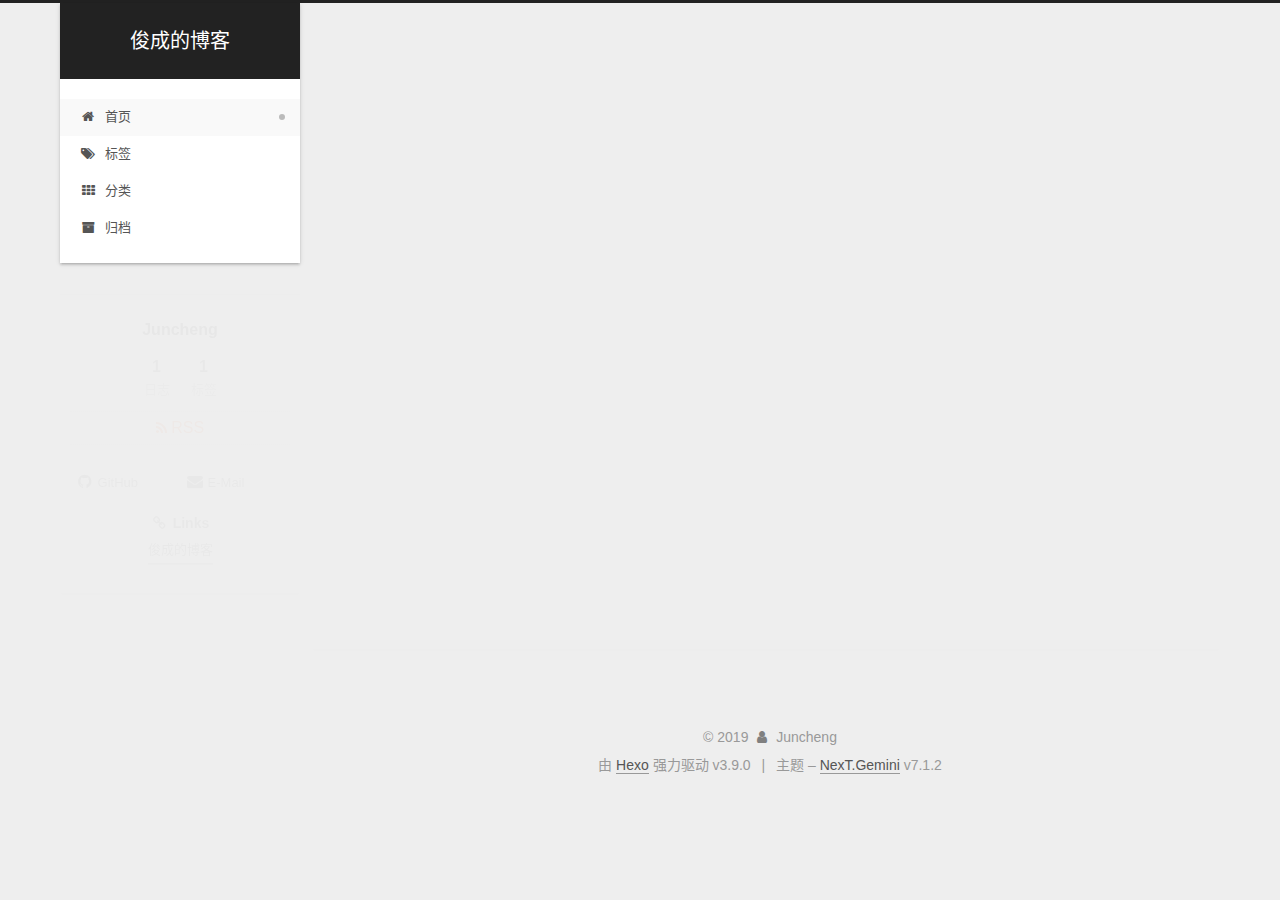
==== commit 5c272285: "Site updated: 2019-06-30 05:58:16" ====
--- a/index.html
+++ b/index.html
@@ -473,325 +473,6 @@
 
 
     
-      
-
-  
-
-  
-  
-  
-
-  
-
-  <article class="post post-type-normal" itemscope itemtype="http://schema.org/Article">
-  
-  
-  
-  <div class="post-block">
-    <link itemprop="mainEntityOfPage" href="https://juncheng210.github.com/2019-06-28/Test/">
-
-    <span hidden itemprop="author" itemscope itemtype="http://schema.org/Person">
-      <meta itemprop="name" content="Juncheng">
-      <meta itemprop="description" content>
-      <meta itemprop="image" content="/images/avatar.gif">
-    </span>
-
-    <span hidden itemprop="publisher" itemscope itemtype="http://schema.org/Organization">
-      <meta itemprop="name" content="俊成的博客">
-    </span>
-
-    
-      <header class="post-header">
-
-        
-        
-          <h1 class="post-title" itemprop="name headline">
-                
-                
-                <a href="/2019-06-28/Test/" class="post-title-link" itemprop="url">Test</a>
-              
-            
-          </h1>
-        
-
-        <div class="post-meta">
-
-          
-          
-          
-
-          
-            <span class="post-meta-item">
-              <span class="post-meta-item-icon">
-                <i class="fa fa-calendar-o"></i>
-              </span>
-              
-                <span class="post-meta-item-text">发表于</span>
-              
-
-              
-                
-              
-
-              <time title="创建时间：2019-06-28 13:58:51" itemprop="dateCreated datePublished" datetime="2019-06-28T13:58:51+08:00">2019-06-28</time>
-            </span>
-          
-
-          
-
-          
-
-          
-            
-            
-              
-              <span class="post-meta-item">
-                <span class="post-meta-item-icon">
-                  <i class="fa fa-comment-o"></i>
-                </span>
-            
-                <span class="post-meta-item-text">评论数：</span>
-                <a href="/2019-06-28/Test/#comments" itemprop="discussionUrl">
-                  <span class="post-comments-count disqus-comment-count" data-disqus-identifier="2019-06-28/Test/" itemprop="commentCount"></span>
-                </a>
-              </span>
-            
-          
-
-          
-          
-
-          
-
-          <br>
-          
-
-          
-
-          
-
-        </div>
-      </header>
-    
-
-    
-    
-    
-    <div class="post-body" itemprop="articleBody">
-
-      
-      
-
-      
-        
-          
-            
-          
-        
-      
-    </div>
-
-    
-
-    
-    
-    
-
-    
-
-    
-      
-    
-    
-
-    
-
-    <footer class="post-footer">
-      
-
-      
-
-      
-
-      
-      
-        <div class="post-eof"></div>
-      
-    </footer>
-  </div>
-  
-  
-  
-  </article>
-
-
-    
-      
-
-  
-
-  
-  
-  
-
-  
-
-  <article class="post post-type-normal" itemscope itemtype="http://schema.org/Article">
-  
-  
-  
-  <div class="post-block">
-    <link itemprop="mainEntityOfPage" href="https://juncheng210.github.com/2019-06-28/hello-world/">
-
-    <span hidden itemprop="author" itemscope itemtype="http://schema.org/Person">
-      <meta itemprop="name" content="Juncheng">
-      <meta itemprop="description" content>
-      <meta itemprop="image" content="/images/avatar.gif">
-    </span>
-
-    <span hidden itemprop="publisher" itemscope itemtype="http://schema.org/Organization">
-      <meta itemprop="name" content="俊成的博客">
-    </span>
-
-    
-      <header class="post-header">
-
-        
-        
-          <h1 class="post-title" itemprop="name headline">
-                
-                
-                <a href="/2019-06-28/hello-world/" class="post-title-link" itemprop="url">Hello World</a>
-              
-            
-          </h1>
-        
-
-        <div class="post-meta">
-
-          
-          
-          
-
-          
-            <span class="post-meta-item">
-              <span class="post-meta-item-icon">
-                <i class="fa fa-calendar-o"></i>
-              </span>
-              
-                <span class="post-meta-item-text">发表于</span>
-              
-
-              
-                
-              
-
-              <time title="创建时间：2019-06-28 13:47:01" itemprop="dateCreated datePublished" datetime="2019-06-28T13:47:01+08:00">2019-06-28</time>
-            </span>
-          
-
-          
-
-          
-
-          
-            
-            
-              
-              <span class="post-meta-item">
-                <span class="post-meta-item-icon">
-                  <i class="fa fa-comment-o"></i>
-                </span>
-            
-                <span class="post-meta-item-text">评论数：</span>
-                <a href="/2019-06-28/hello-world/#comments" itemprop="discussionUrl">
-                  <span class="post-comments-count disqus-comment-count" data-disqus-identifier="2019-06-28/hello-world/" itemprop="commentCount"></span>
-                </a>
-              </span>
-            
-          
-
-          
-          
-
-          
-
-          <br>
-          
-
-          
-
-          
-
-        </div>
-      </header>
-    
-
-    
-    
-    
-    <div class="post-body" itemprop="articleBody">
-
-      
-      
-
-      
-        
-          
-            <p>Welcome to <a href="https://hexo.io/" target="_blank" rel="noopener">Hexo</a>! This is your very first post. Check <a href="https://hexo.io/docs/" target="_blank" rel="noopener">documentation</a> for more info. If you get any problems when using Hexo, you can find the answer in <a href="https://hexo.io/docs/troubleshooting.html" target="_blank" rel="noopener">troubleshooting</a> or you can ask me on <a href="https://github.com/hexojs/hexo/issues" target="_blank" rel="noopener">GitHub</a>.</p>
-<h2 id="Quick-Start"><a href="#Quick-Start" class="headerlink" title="Quick Start"></a>Quick Start</h2><h3 id="Create-a-new-post"><a href="#Create-a-new-post" class="headerlink" title="Create a new post"></a>Create a new post</h3><figure class="highlight bash"><table><tr><td class="gutter"><pre><span class="line">1</span><br></pre></td><td class="code"><pre><span class="line">$ hexo new <span class="string">"My New Post"</span></span><br></pre></td></tr></table></figure>
-
-<p>More info: <a href="https://hexo.io/docs/writing.html" target="_blank" rel="noopener">Writing</a></p>
-<h3 id="Run-server"><a href="#Run-server" class="headerlink" title="Run server"></a>Run server</h3><figure class="highlight bash"><table><tr><td class="gutter"><pre><span class="line">1</span><br></pre></td><td class="code"><pre><span class="line">$ hexo server</span><br></pre></td></tr></table></figure>
-
-<p>More info: <a href="https://hexo.io/docs/server.html" target="_blank" rel="noopener">Server</a></p>
-<h3 id="Generate-static-files"><a href="#Generate-static-files" class="headerlink" title="Generate static files"></a>Generate static files</h3><figure class="highlight bash"><table><tr><td class="gutter"><pre><span class="line">1</span><br></pre></td><td class="code"><pre><span class="line">$ hexo generate</span><br></pre></td></tr></table></figure>
-
-<p>More info: <a href="https://hexo.io/docs/generating.html" target="_blank" rel="noopener">Generating</a></p>
-<h3 id="Deploy-to-remote-sites"><a href="#Deploy-to-remote-sites" class="headerlink" title="Deploy to remote sites"></a>Deploy to remote sites</h3><figure class="highlight bash"><table><tr><td class="gutter"><pre><span class="line">1</span><br></pre></td><td class="code"><pre><span class="line">$ hexo deploy</span><br></pre></td></tr></table></figure>
-
-<p>More info: <a href="https://hexo.io/docs/deployment.html" target="_blank" rel="noopener">Deployment</a></p>
-
-          
-        
-      
-    </div>
-
-    
-
-    
-    
-    
-
-    
-
-    
-      
-    
-    
-
-    
-
-    <footer class="post-footer">
-      
-
-      
-
-      
-
-      
-      
-        <div class="post-eof"></div>
-      
-    </footer>
-  </div>
-  
-  
-  
-  </article>
-
-
-    
   </section>
 
   
@@ -834,7 +515,7 @@
                 
                   <a href="/archives/">
                 
-                    <span class="site-state-item-count">3</span>
+                    <span class="site-state-item-count">1</span>
                     <span class="site-state-item-name">日志</span>
                   </a>
                 </div>
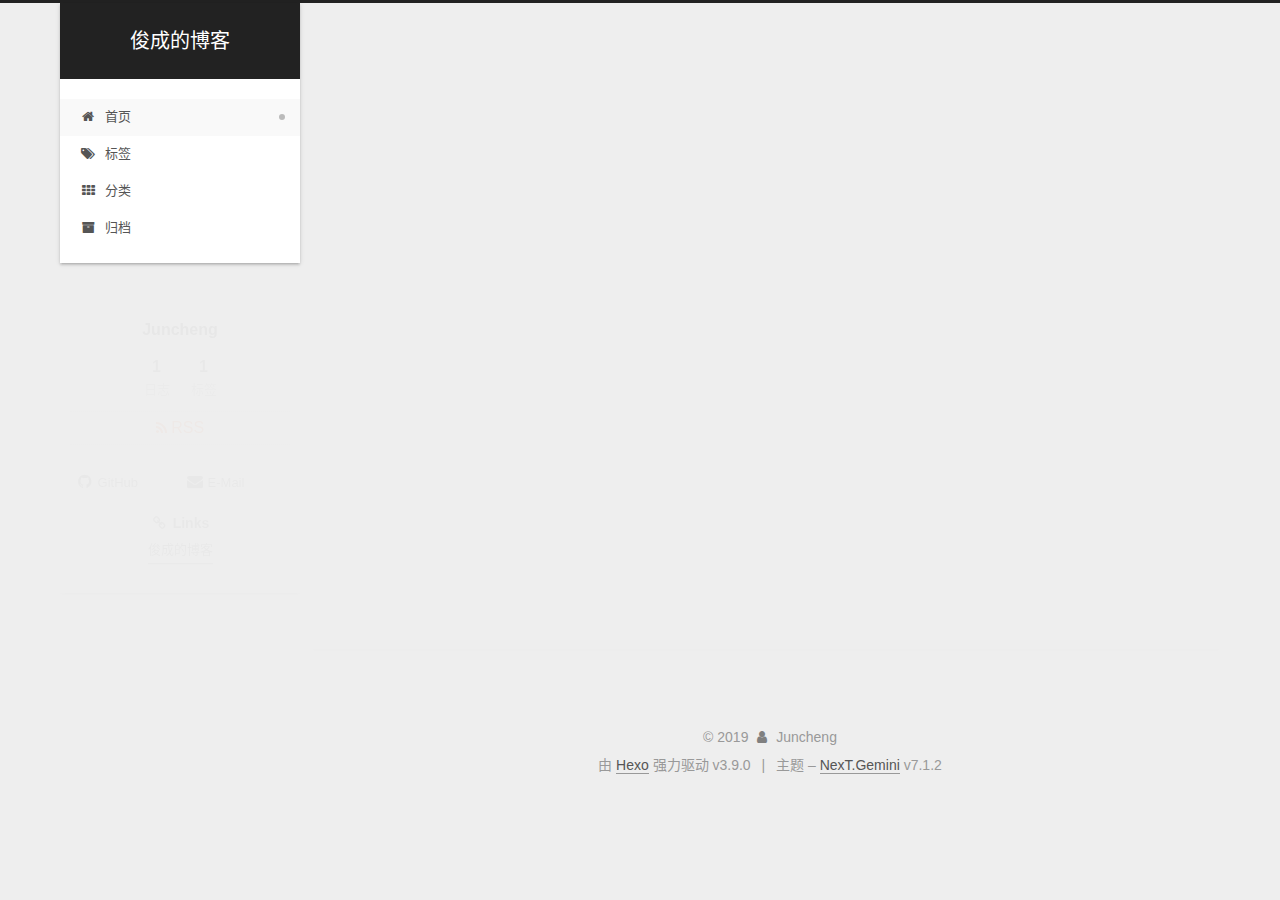
==== commit 26291eb0: "Site updated: 2019-06-30 06:02:48" ====
--- a/index.html
+++ b/index.html
@@ -104,7 +104,7 @@
 
 
 
-  <link rel="alternate" href="/atom.xml" title="俊成的博客" type="application/atom+xml">
+  <link rel="alternate" href="/sitemap.xml" title="俊成的博客" type="application/atom+xml">
 
 
 
@@ -546,7 +546,7 @@
 
           
             <div class="feed-link motion-element">
-              <a href="/atom.xml" rel="alternate">
+              <a href="/sitemap.xml" rel="alternate">
                 <i class="fa fa-rss"></i>
                 RSS
               </a>
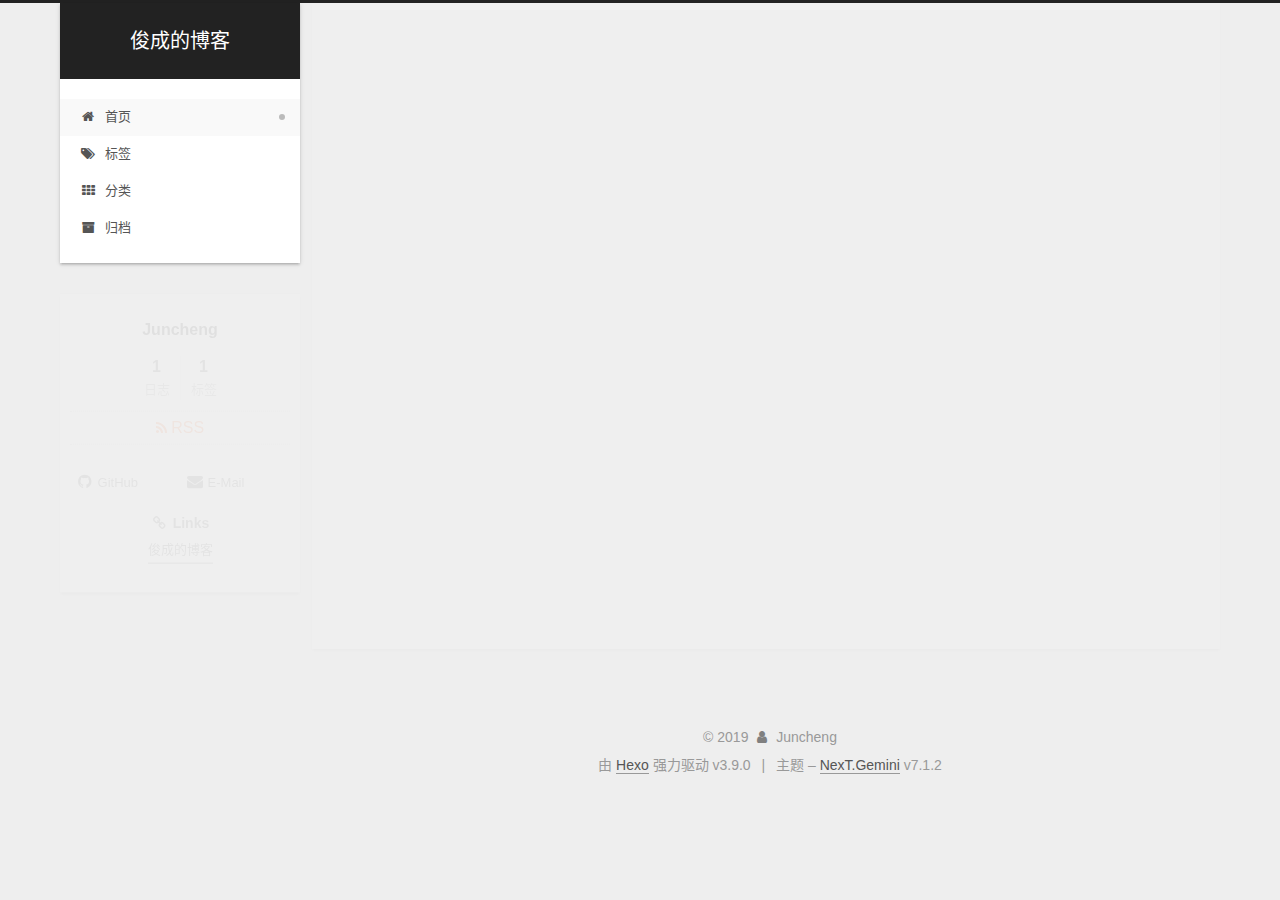
==== commit 8328a745: "Site updated: 2019-08-06 09:01:07" ====
--- a/index.html
+++ b/index.html
@@ -361,13 +361,23 @@
                 
               
 
-              <time title="创建时间：2019-06-30 13:58:51 / 修改时间：01:35:22" itemprop="dateCreated datePublished" datetime="2019-06-30T13:58:51+08:00">2019-06-30</time>
+              <time title="创建时间：2019-06-30 13:58:51" itemprop="dateCreated datePublished" datetime="2019-06-30T13:58:51+08:00">2019-06-30</time>
             </span>
           
 
           
             
 
+            
+              <span class="post-meta-item">
+                <span class="post-meta-item-icon">
+                  <i class="fa fa-calendar-check-o"></i>
+                </span>
+                
+                  <span class="post-meta-item-text">更新于</span>
+                
+                <time title="修改时间：2019-08-06 08:55:56" itemprop="dateModified" datetime="2019-08-06T08:55:56+08:00">2019-08-06</time>
+              </span>
             
           
 
--- a/css/main.css
+++ b/css/main.css
@@ -1797,7 +1797,7 @@
   width: 4px;
   height: 4px;
   border-radius: 50%;
-  background: #85ff79;
+  background: #47e2ed;
 }
 .feed-link,
 .chat {
